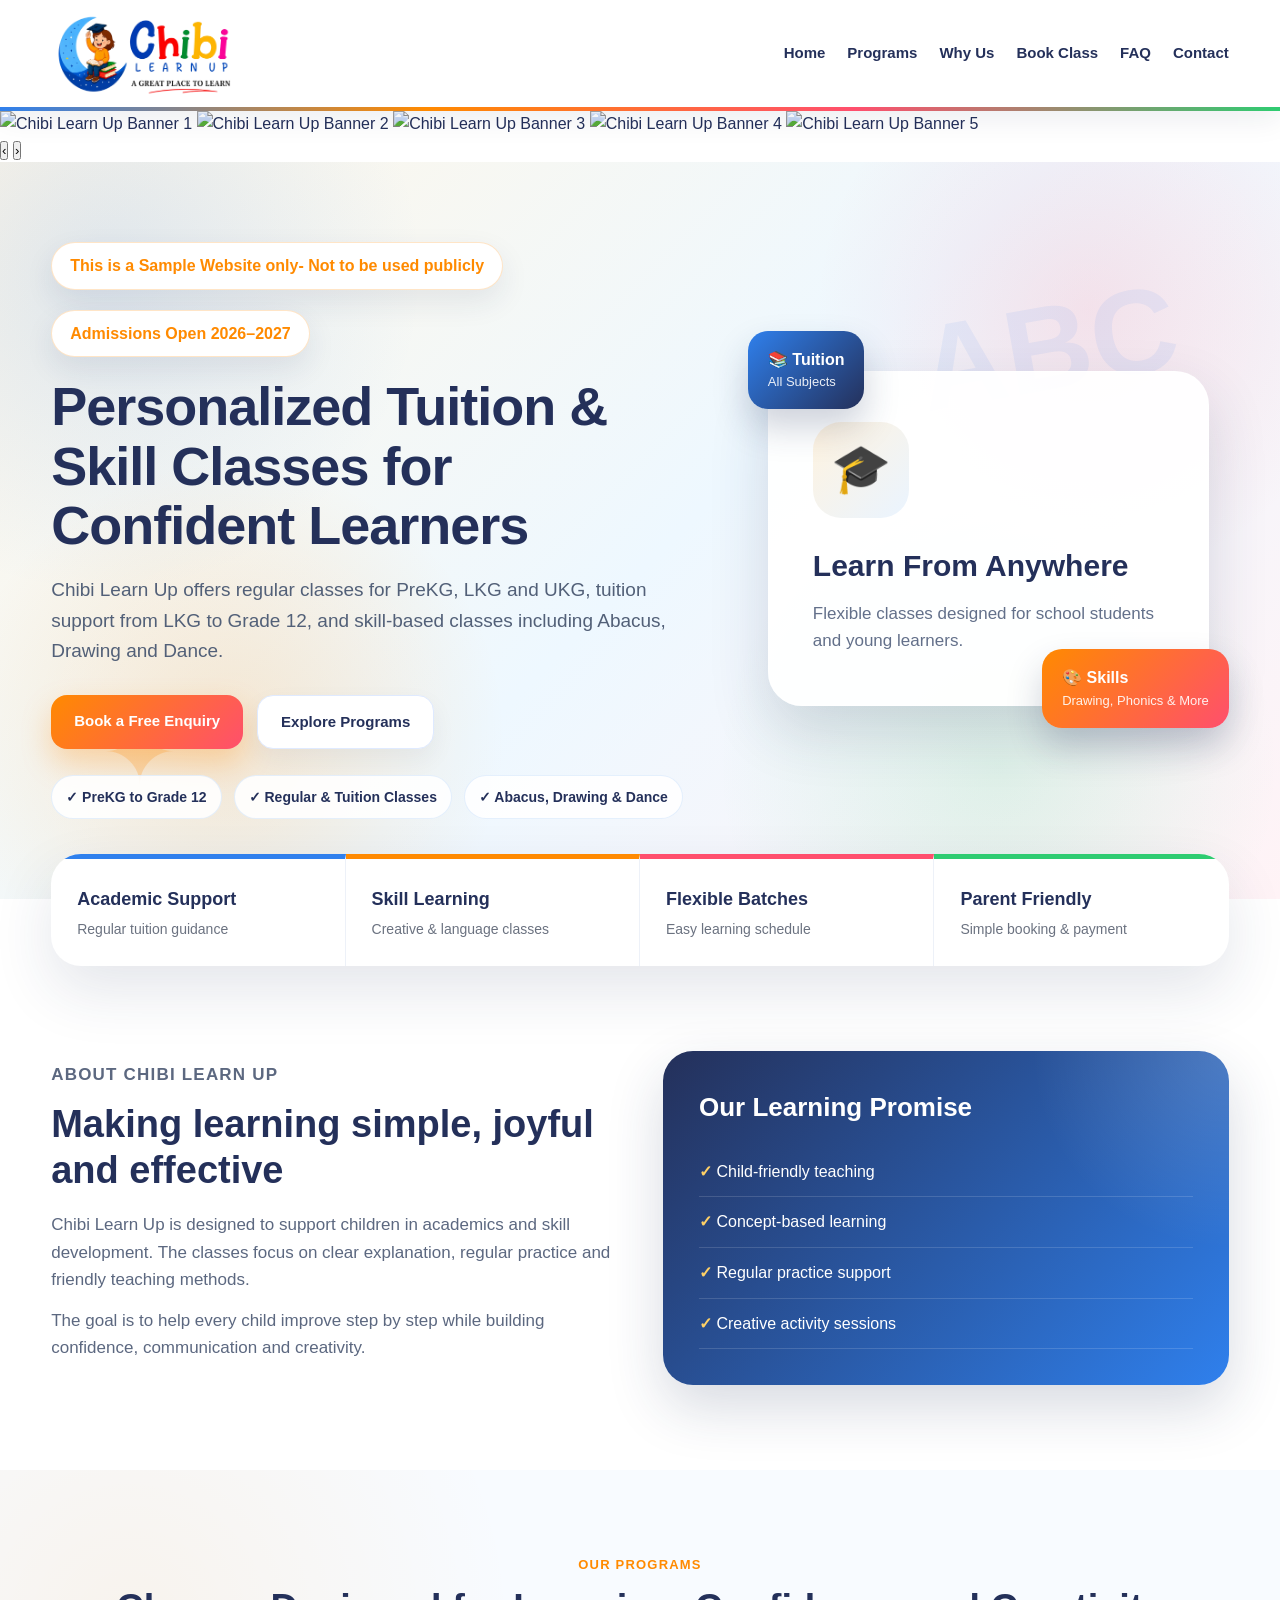
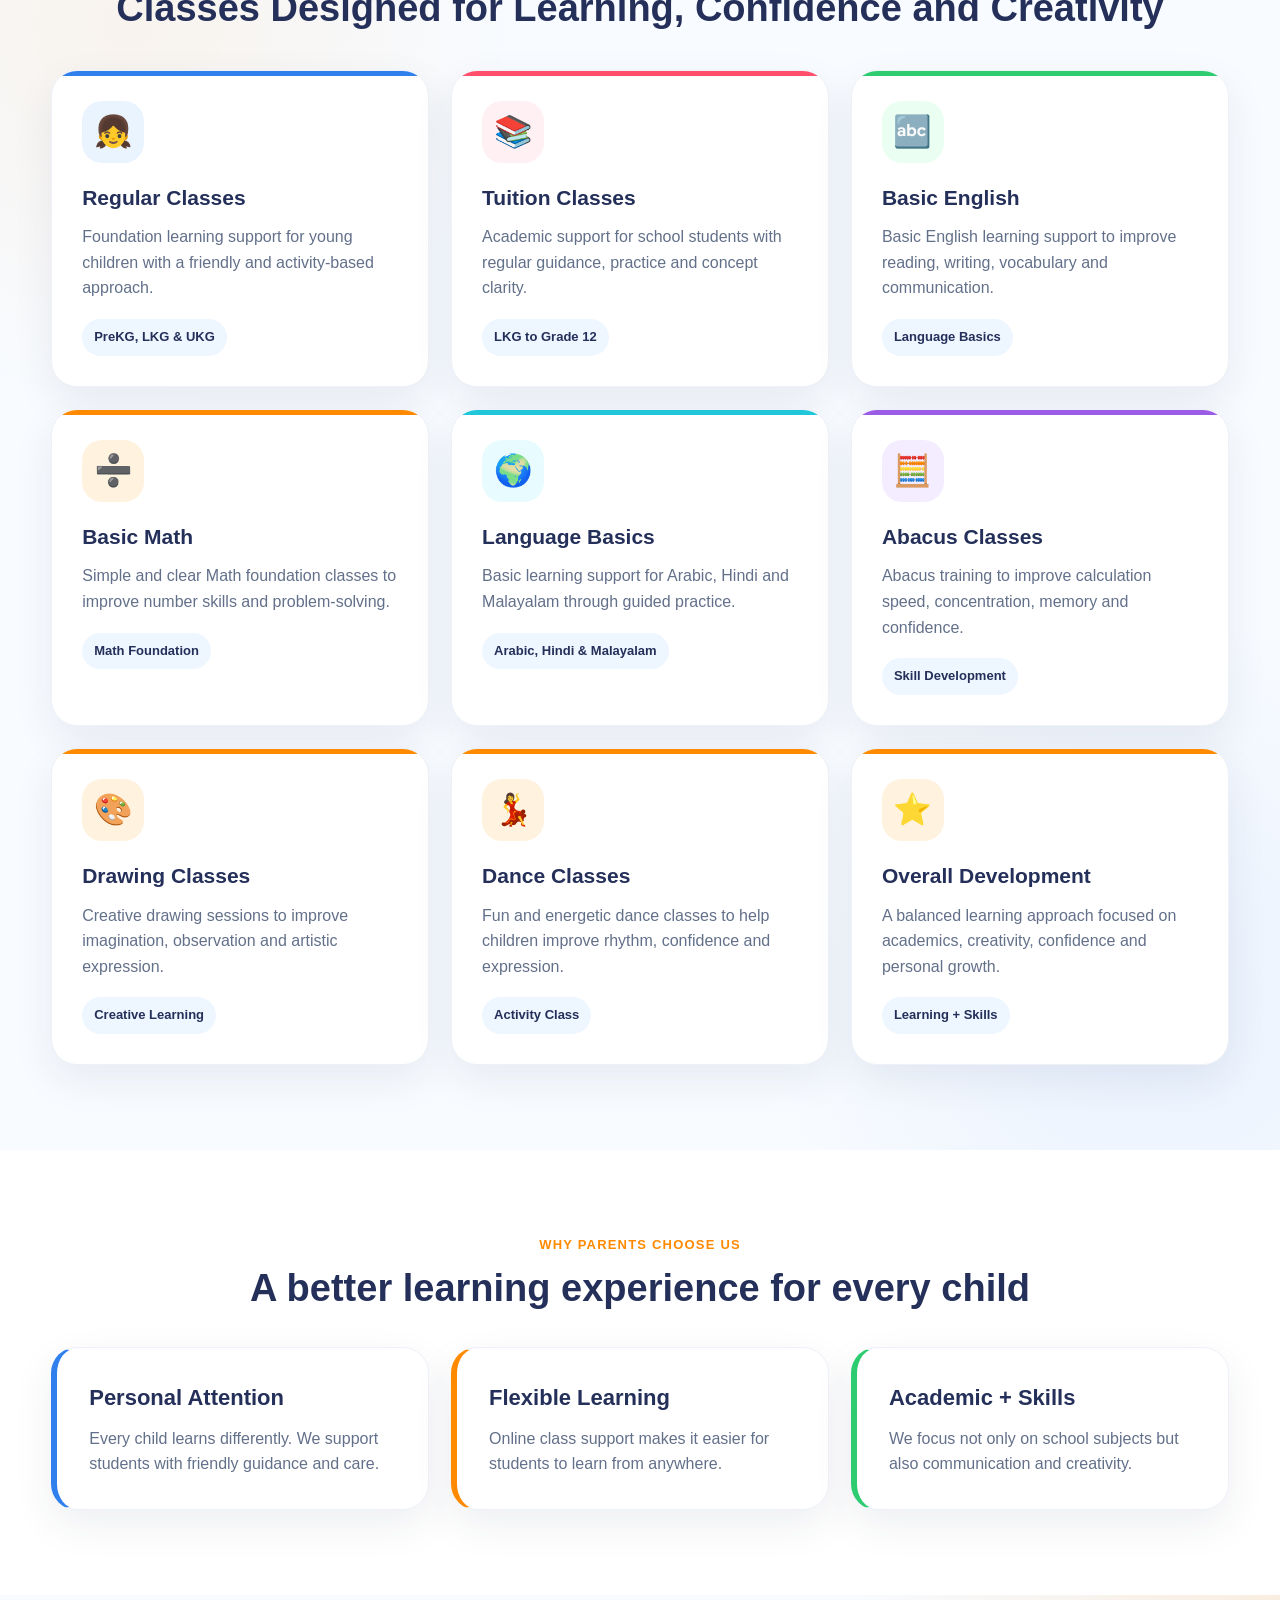
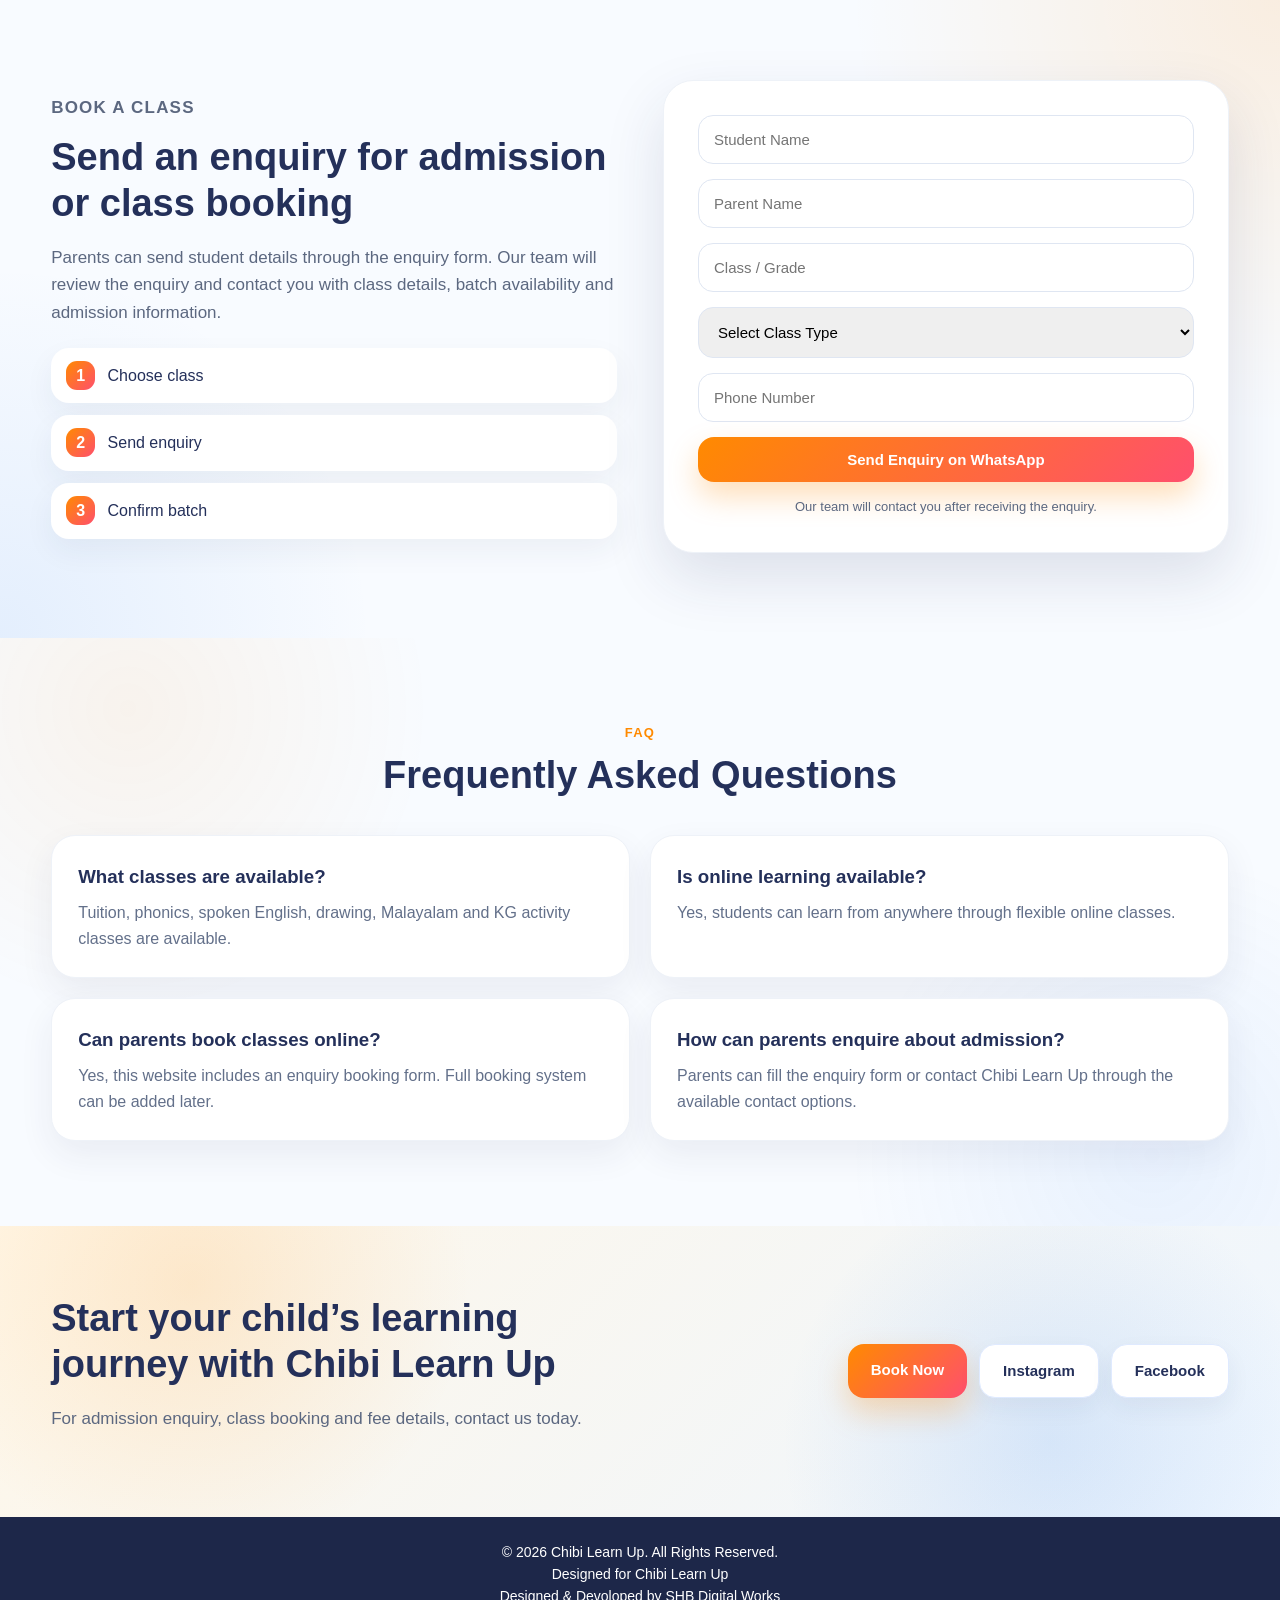
==== index.html @ 0008b581 "Add top banner section with slider functionality" ====
<!DOCTYPE html>
<html lang="en">
<head>
  <meta charset="UTF-8" />
  <meta name="viewport" content="width=device-width, initial-scale=1.0" />

  <title>Chibi Learn Up | Tuition & Skill Learning for Kids</title>

  <meta name="description" content="Chibi Learn Up offers tuition classes, phonics, spoken English, drawing, Malayalam learning and activity-based learning for children." />

  <link rel="stylesheet" href="style.css" />
</head>
<body>

  <header class="header">
    <div class="container nav">
      <div class="logo">
  <img src="./assets/chibi-logo.webp" alt="Chibi Learn Up Logo" class="logo-full" />
</div>

      <button class="menu-btn" onclick="toggleMenu()">☰</button>

      <nav id="navMenu">
        <a href="#home">Home</a>
        <a href="#programs">Programs</a>
        <a href="#why">Why Us</a>
        <a href="#booking">Book Class</a>
        <a href="#faq">FAQ</a>
        <a href="#contact">Contact</a>
      </nav>
    </div>
  </header>

<section class="top-banner-section" id="banners">
  <div class="top-banner-slider">
    <div class="top-banner-track" id="bannerTrack">
      <img src="https://res.cloudinary.com/dyfg4ffr8/image/upload/v1781513711/Banner1_vmqb5a.webp" alt="Chibi Learn Up Banner 1" />
      <img src="https://res.cloudinary.com/dyfg4ffr8/image/upload/v1781513710/Banner2_ufsidi.webp" alt="Chibi Learn Up Banner 2" />
      <img src="https://res.cloudinary.com/dyfg4ffr8/image/upload/v1781513711/Banner3_zfqdcw.webp" alt="Chibi Learn Up Banner 3" />
      <img src="https://res.cloudinary.com/dyfg4ffr8/image/upload/v1781513861/banner4_crr4yi.webp" alt="Chibi Learn Up Banner 4" />
      <img src="https://res.cloudinary.com/dyfg4ffr8/image/upload/v1781513862/banner5_ig2ani.webp" alt="Chibi Learn Up Banner 5" />
    </div>

    <button class="banner-arrow banner-prev" id="bannerPrev" aria-label="Previous banner">‹</button>
    <button class="banner-arrow banner-next" id="bannerNext" aria-label="Next banner">›</button>

    <div class="top-banner-dots" id="bannerDots"></div>
  </div>
</section>
  
  <section class="hero" id="home">
    <div class="container hero-grid">
      <div class="hero-text">
        <p class="pill">This is a Sample Website only- Not to be used publicly</p>
         <p class="pill">Admissions Open 2026–2027</p>

        <h1>Personalized Tuition & Skill Classes for Confident Learners</h1>

        <p class="hero-desc">
  Chibi Learn Up offers regular classes for PreKG, LKG and UKG, tuition support
  from LKG to Grade 12, and skill-based classes including Abacus, Drawing and Dance.
</p>

        <div class="hero-actions">
          <a href="#booking" class="btn primary">Book a Free Enquiry</a>
          <a href="#programs" class="btn light-btn">Explore Programs</a>
        </div>

        <div class="quick-points">
  <span>✓ PreKG to Grade 12</span>
  <span>✓ Regular & Tuition Classes</span>
  <span>✓ Abacus, Drawing & Dance</span>
</div>
      </div>

      <div class="hero-visual">
        <div class="student-card main-card">
          <div class="emoji">🎓</div>
          <h3>Learn From Anywhere</h3>
          <p>Flexible classes designed for school students and young learners.</p>
        </div>

        <div class="floating-card card-one">
          <strong>📚 Tuition</strong>
          <span>All Subjects</span>
        </div>

        <div class="floating-card card-two">
          <strong>🎨 Skills</strong>
          <span>Drawing, Phonics & More</span>
        </div>
      </div>
    </div>
  </section>

</section>

<section class="stats-section">
  
  <section class="stats-section">
    <div class="container stats-grid">
      <div>
        <h3>Academic Support</h3>
        <p>Regular tuition guidance</p>
      </div>
      <div>
        <h3>Skill Learning</h3>
        <p>Creative & language classes</p>
      </div>
      <div>
        <h3>Flexible Batches</h3>
        <p>Easy learning schedule</p>
      </div>
      <div>
        <h3>Parent Friendly</h3>
        <p>Simple booking & payment</p>
      </div>
    </div>
  </section>

  <section class="section" id="about">
    <div class="container about-grid">
      <div>
        <p class="section-label">About Chibi Learn Up</p>
        <h2>Making learning simple, joyful and effective</h2>
        <p>
          Chibi Learn Up is designed to support children in academics and skill development.
          The classes focus on clear explanation, regular practice and friendly teaching methods.
        </p>
        <p>
          The goal is to help every child improve step by step while building confidence,
          communication and creativity.
        </p>
      </div>

      <div class="about-box">
        <h3>Our Learning Promise</h3>
        <ul>
          <li>Child-friendly teaching</li>
          <li>Concept-based learning</li>
          <li>Regular practice support</li>
          <li>Creative activity sessions</li>
        </ul>
      </div>
    </div>
  </section>

  <section class="section soft-bg" id="programs">
  <div class="container">
    <p class="section-label center">Our Programs</p>
    <h2 class="center">Classes Designed for Learning, Confidence and Creativity</h2>

    <div class="program-grid">
      <div class="program-card">
        <div class="program-icon">👧</div>
        <h3>Regular Classes</h3>
        <p>Foundation learning support for young children with a friendly and activity-based approach.</p>
        <span>PreKG, LKG & UKG</span>
      </div>

      <div class="program-card">
        <div class="program-icon">📚</div>
        <h3>Tuition Classes</h3>
        <p>Academic support for school students with regular guidance, practice and concept clarity.</p>
        <span>LKG to Grade 12</span>
      </div>

      <div class="program-card">
        <div class="program-icon">🔤</div>
        <h3>Basic English</h3>
        <p>Basic English learning support to improve reading, writing, vocabulary and communication.</p>
        <span>Language Basics</span>
      </div>

      <div class="program-card">
        <div class="program-icon">➗</div>
        <h3>Basic Math</h3>
        <p>Simple and clear Math foundation classes to improve number skills and problem-solving.</p>
        <span>Math Foundation</span>
      </div>

      <div class="program-card">
        <div class="program-icon">🌍</div>
        <h3>Language Basics</h3>
        <p>Basic learning support for Arabic, Hindi and Malayalam through guided practice.</p>
        <span>Arabic, Hindi & Malayalam</span>
      </div>

      <div class="program-card">
        <div class="program-icon">🧮</div>
        <h3>Abacus Classes</h3>
        <p>Abacus training to improve calculation speed, concentration, memory and confidence.</p>
        <span>Skill Development</span>
      </div>

      <div class="program-card">
        <div class="program-icon">🎨</div>
        <h3>Drawing Classes</h3>
        <p>Creative drawing sessions to improve imagination, observation and artistic expression.</p>
        <span>Creative Learning</span>
      </div>

      <div class="program-card">
        <div class="program-icon">💃</div>
        <h3>Dance Classes</h3>
        <p>Fun and energetic dance classes to help children improve rhythm, confidence and expression.</p>
        <span>Activity Class</span>
      </div>

      <div class="program-card">
        <div class="program-icon">⭐</div>
        <h3>Overall Development</h3>
        <p>A balanced learning approach focused on academics, creativity, confidence and personal growth.</p>
        <span>Learning + Skills</span>
      </div>
    </div>
  </div>
</section>

  <section class="section" id="why">
    <div class="container">
      <p class="section-label center">Why Parents Choose Us</p>
      <h2 class="center">A better learning experience for every child</h2>

      <div class="why-grid">
        <div class="why-card">
          <h3>Personal Attention</h3>
          <p>Every child learns differently. We support students with friendly guidance and care.</p>
        </div>

        <div class="why-card">
          <h3>Flexible Learning</h3>
          <p>Online class support makes it easier for students to learn from anywhere.</p>
        </div>

        <div class="why-card">
          <h3>Academic + Skills</h3>
          <p>We focus not only on school subjects but also communication and creativity.</p>
        </div>
      </div>
    </div>
  </section>

  <section class="section booking-section" id="booking">
    <div class="container booking-grid">
      <div>
        <p class="section-label">Book a Class</p>
        <h2>Send an enquiry for admission or class booking</h2>
        <p>
  Parents can send student details through the enquiry form. Our team will review
  the enquiry and contact you with class details, batch availability and admission information.
</p>

        <div class="steps">
          <div><strong>1</strong> Choose class</div>
          <div><strong>2</strong> Send enquiry</div>
          <div><strong>3</strong> Confirm batch</div>
        
        </div>
      </div>

      <form class="booking-form" onsubmit="sendWhatsApp(event)">
        <input type="text" id="studentName" placeholder="Student Name" required />
        <input type="text" id="parentName" placeholder="Parent Name" required />
        <input type="text" id="grade" placeholder="Class / Grade" required />

        <select id="classType" required>
  <option value="">Select Class Type</option>
  <option>Regular Classes - PreKG</option>
  <option>Regular Classes - LKG</option>
  <option>Regular Classes - UKG</option>
  <option>Tuition Classes - LKG to Grade 12</option>
  <option>Basic English</option>
  <option>Basic Math</option>
  <option>Basic Arabic</option>
  <option>Basic Hindi</option>
  <option>Basic Malayalam</option>
  <option>Abacus Classes</option>
  <option>Drawing Classes</option>
  <option>Dance Classes</option>
</select>

        <input type="tel" id="phone" placeholder="Phone Number" required />

        <button type="submit" class="btn primary full">Send Enquiry on WhatsApp</button>

        <p class="note">Our team will contact you after receiving the enquiry.</p>
      </form>
    </div>
  </section>

  <section class="section soft-bg" id="faq">
    <div class="container">
      <p class="section-label center">FAQ</p>
      <h2 class="center">Frequently Asked Questions</h2>

      <div class="faq-grid">
        <div class="faq-item">
          <h3>What classes are available?</h3>
          <p>Tuition, phonics, spoken English, drawing, Malayalam and KG activity classes are available.</p>
        </div>

        <div class="faq-item">
          <h3>Is online learning available?</h3>
          <p>Yes, students can learn from anywhere through flexible online classes.</p>
        </div>

        <div class="faq-item">
          <h3>Can parents book classes online?</h3>
          <p>Yes, this website includes an enquiry booking form. Full booking system can be added later.</p>
        </div>

        <div class="faq-item">
  <h3>How can parents enquire about admission?</h3>
  <p>Parents can fill the enquiry form or contact Chibi Learn Up through the available contact options.</p>
</div>
      </div>
    </div>
  </section>

  <section class="final-cta" id="contact">
    <div class="container cta-grid">
      <div>
        <h2>Start your child’s learning journey with Chibi Learn Up</h2>
        <p>For admission enquiry, class booking and fee details, contact us today.</p>
      </div>

      <div class="cta-buttons">
        <a href="#booking" class="btn primary">Book Now</a>
        <a href="https://www.instagram.com/chibi_learnup/" target="_blank" class="btn light-btn">Instagram</a>
        <a href="https://www.facebook.com/share/1L6VK2b7m6/" target="_blank" class="btn light-btn">Facebook</a>
      </div>
    </div>
  </section>

  <footer>
    <p>© 2026 Chibi Learn Up. All Rights Reserved.</p>
    <p>Designed for Chibi Learn Up</p>
    <p>Designed & Devoloped by SHB Digital Works</p>
  </footer>

  <script src="script.js"></script>
</body>
</html>
---- style.css ----
* {
  margin: 0;
  padding: 0;
  box-sizing: border-box;
}

html {
  scroll-behavior: smooth;
}

body {
  font-family: Arial, sans-serif;
  color: #24305a;
  background: #ffffff;
  line-height: 1.6;
  overflow-x: hidden;
}

.container {
  width: 92%;
  max-width: 1180px;
  margin: auto;
}

/* Header */

.header {
  position: sticky;
  top: 0;
  background: rgba(255, 255, 255, 0.97);
  backdrop-filter: blur(12px);
  box-shadow: 0 8px 28px rgba(20, 34, 68, 0.08);
  z-index: 999;
  border-bottom: 4px solid transparent;
  border-image: linear-gradient(90deg, #2f80ed, #ff8a00, #ff4f6d, #2ecc71) 1;
}

.nav {
  min-height: 82px;
  display: flex;
  justify-content: space-between;
  align-items: center;
}

.logo {
  display: flex;
  align-items: center;
}

.logo-full {
  width: 190px;
  max-width: 70vw;
  height: auto;
  display: block;
  object-fit: contain;
}

nav {
  display: flex;
  gap: 22px;
}

nav a {
  text-decoration: none;
  color: #24305a;
  font-weight: 800;
  font-size: 15px;
  position: relative;
}

nav a:hover {
  color: #ff8a00;
}

nav a::after {
  content: "";
  position: absolute;
  left: 0;
  bottom: -7px;
  width: 0;
  height: 3px;
  background: linear-gradient(90deg, #ff8a00, #ff4f6d);
  border-radius: 999px;
  transition: 0.25s;
}

nav a:hover::after {
  width: 100%;
}

.menu-btn {
  display: none;
  border: none;
  background: transparent;
  font-size: 28px;
  cursor: pointer;
  color: #24305a;
}

/* Hero */

.hero {
  min-height: 720px;
  background:
    radial-gradient(circle at 8% 15%, rgba(47, 128, 237, 0.14), transparent 24%),
    radial-gradient(circle at 85% 20%, rgba(255, 79, 109, 0.13), transparent 22%),
    radial-gradient(circle at 78% 82%, rgba(46, 204, 113, 0.13), transparent 24%),
    radial-gradient(circle at 18% 78%, rgba(255, 138, 0, 0.16), transparent 23%),
    linear-gradient(135deg, #fff7e8, #eef8ff 52%, #fff3f6);
  display: flex;
  align-items: center;
  padding: 80px 0;
  position: relative;
  overflow: hidden;
}

.hero::before {
  content: "ABC";
  position: absolute;
  right: 8%;
  top: 12%;
  color: rgba(47, 128, 237, 0.08);
  font-size: 120px;
  font-weight: 900;
  transform: rotate(-10deg);
}

.hero::after {
  content: "✦";
  position: absolute;
  left: 8%;
  bottom: 10%;
  color: rgba(255, 138, 0, 0.22);
  font-size: 90px;
}

.hero-grid {
  display: grid;
  grid-template-columns: 1.15fr 0.85fr;
  gap: 46px;
  align-items: center;
  position: relative;
  z-index: 2;
}

.pill {
  display: inline-block;
  background: #ffffff;
  color: #ff8a00;
  padding: 10px 18px;
  border-radius: 999px;
  font-weight: 900;
  box-shadow: 0 12px 30px rgba(36, 48, 90, 0.09);
  margin-bottom: 20px;
  border: 1px solid rgba(255, 138, 0, 0.22);
}

.hero h1 {
  font-size: 54px;
  line-height: 1.1;
  color: #24305a;
  margin-bottom: 20px;
  letter-spacing: -1px;
}

.hero-desc {
  font-size: 19px;
  color: #526078;
  max-width: 650px;
  margin-bottom: 28px;
}

.hero-actions {
  display: flex;
  gap: 14px;
  flex-wrap: wrap;
  margin-bottom: 26px;
}

.btn {
  display: inline-block;
  padding: 14px 23px;
  border-radius: 16px;
  text-decoration: none;
  border: none;
  font-weight: 900;
  cursor: pointer;
  font-size: 15px;
  transition: 0.25s;
}

.btn:hover {
  transform: translateY(-2px);
}

.primary {
  background: linear-gradient(135deg, #ff8a00, #ff4f6d);
  color: white;
  box-shadow: 0 14px 30px rgba(255, 138, 0, 0.28);
}

.light-btn {
  background: #ffffff;
  color: #24305a;
  border: 1px solid #dfeaff;
  box-shadow: 0 10px 25px rgba(36, 48, 90, 0.06);
}

.full {
  width: 100%;
}

.quick-points {
  display: flex;
  gap: 12px;
  flex-wrap: wrap;
}

.quick-points span {
  background: rgba(255, 255, 255, 0.88);
  color: #24305a;
  padding: 10px 14px;
  border-radius: 999px;
  font-weight: 800;
  font-size: 14px;
  border: 1px solid rgba(47, 128, 237, 0.12);
}

.hero-visual {
  position: relative;
  min-height: 430px;
}

.student-card {
  border-radius: 34px;
  background: rgba(255, 255, 255, 0.94);
  padding: 44px;
  box-shadow: 0 25px 60px rgba(36, 48, 90, 0.16);
  border: 1px solid rgba(255, 255, 255, 0.65);
}

.main-card {
  position: absolute;
  inset: 55px 20px 40px 20px;
  display: flex;
  flex-direction: column;
  justify-content: center;
}

.emoji {
  width: 96px;
  height: 96px;
  border-radius: 28px;
  background: linear-gradient(135deg, #fff3df, #eaf4ff);
  display: grid;
  place-items: center;
  font-size: 48px;
  margin-bottom: 24px;
}

.main-card h3 {
  font-size: 30px;
  color: #24305a;
  margin-bottom: 10px;
}

.main-card p {
  color: #63708a;
  font-size: 17px;
}

.floating-card {
  position: absolute;
  background: #24305a;
  color: white;
  padding: 16px 20px;
  border-radius: 20px;
  box-shadow: 0 18px 35px rgba(36, 48, 90, 0.22);
}

.floating-card span {
  display: block;
  font-size: 13px;
  opacity: 0.9;
}

.card-one {
  top: 15px;
  left: 0;
  background: linear-gradient(135deg, #2f80ed, #24305a);
}

.card-two {
  right: 0;
  bottom: 18px;
  background: linear-gradient(135deg, #ff8a00, #ff4f6d);
}

/* 2:1 Banner Slider */

.banner-section {
  padding: 75px 0 40px;
  background: #ffffff;
}

.banner-header {
  display: flex;
  justify-content: space-between;
  align-items: flex-end;
  gap: 20px;
  margin-bottom: 26px;
}

.banner-header h2 {
  margin-bottom: 0;
}

.banner-controls {
  display: flex;
  gap: 10px;
}

.banner-controls button {
  width: 44px;
  height: 44px;
  border: none;
  border-radius: 50%;
  background: #24305a;
  color: #ffffff;
  font-size: 28px;
  line-height: 1;
  cursor: pointer;
  box-shadow: 0 12px 28px rgba(36, 48, 90, 0.18);
  transition: 0.25s;
}

.banner-controls button:hover {
  background: #ff8a00;
  transform: translateY(-2px);
}

.banner-slider {
  width: 100%;
  aspect-ratio: 2 / 1;
  border-radius: 32px;
  overflow: hidden;
  box-shadow: 0 24px 60px rgba(36, 48, 90, 0.16);
  background: #f8fbff;
  border: 1px solid #eef2f8;
}

.banner-track {
  display: flex;
  width: 100%;
  height: 100%;
  transition: transform 0.45s ease;
}

.banner-track img {
  min-width: 100%;
  width: 100%;
  height: 100%;
  object-fit: cover;
  display: block;
}

.banner-dots {
  display: flex;
  justify-content: center;
  gap: 9px;
  margin-top: 18px;
}

.banner-dots button {
  width: 10px;
  height: 10px;
  border: none;
  border-radius: 999px;
  background: #d8e0ee;
  cursor: pointer;
  transition: 0.25s;
}

.banner-dots button.active {
  width: 28px;
  background: linear-gradient(135deg, #ff8a00, #ff4f6d);
}

/* Stats */

.stats-section {
  margin-top: -45px;
  position: relative;
  z-index: 5;
}

.stats-grid {
  background: #ffffff;
  border-radius: 30px;
  box-shadow: 0 25px 60px rgba(36, 48, 90, 0.12);
  display: grid;
  grid-template-columns: repeat(4, 1fr);
  overflow: hidden;
}

.stats-grid div {
  padding: 26px;
  border-right: 1px solid #edf1f8;
}

.stats-grid div:nth-child(1) {
  border-top: 5px solid #2f80ed;
}

.stats-grid div:nth-child(2) {
  border-top: 5px solid #ff8a00;
}

.stats-grid div:nth-child(3) {
  border-top: 5px solid #ff4f6d;
}

.stats-grid div:nth-child(4) {
  border-top: 5px solid #2ecc71;
}

.stats-grid div:last-child {
  border-right: none;
}

.stats-grid h3 {
  color: #24305a;
  font-size: 18px;
  margin-bottom: 4px;
}

.stats-grid p {
  color: #6b7280;
  font-size: 14px;
}

/* General Sections */

.section {
  padding: 85px 0;
}

.soft-bg {
  background:
    radial-gradient(circle at 10% 12%, rgba(255, 138, 0, 0.07), transparent 24%),
    radial-gradient(circle at 90% 88%, rgba(47, 128, 237, 0.08), transparent 24%),
    #f8fbff;
}

.section-label {
  color: #ff8a00;
  font-size: 13px;
  text-transform: uppercase;
  letter-spacing: 1.2px;
  font-weight: 900;
  margin-bottom: 10px;
}

.center {
  text-align: center;
}

h2 {
  font-size: 38px;
  color: #24305a;
  line-height: 1.2;
  margin-bottom: 18px;
}

.about-grid,
.booking-grid,
.cta-grid {
  display: grid;
  grid-template-columns: 1fr 1fr;
  gap: 46px;
  align-items: center;
}

.about-grid p,
.booking-grid p,
.payment-card p,
.final-cta p {
  color: #5c6880;
  font-size: 17px;
  margin-bottom: 14px;
}

/* About */

.about-box {
  background:
    radial-gradient(circle at top right, rgba(255, 255, 255, 0.16), transparent 30%),
    linear-gradient(135deg, #24305a, #2f80ed);
  color: white;
  padding: 36px;
  border-radius: 30px;
  box-shadow: 0 22px 55px rgba(36, 48, 90, 0.18);
}

.about-box h3 {
  font-size: 26px;
  margin-bottom: 18px;
}

.about-box ul {
  list-style: none;
}

.about-box li {
  padding: 12px 0;
  border-bottom: 1px solid rgba(255, 255, 255, 0.14);
}

.about-box li::before {
  content: "✓ ";
  color: #ffd166;
  font-weight: 900;
}

/* Programs */

.program-grid {
  margin-top: 38px;
  display: grid;
  grid-template-columns: repeat(3, 1fr);
  gap: 22px;
}

.program-card {
  background: #ffffff;
  padding: 30px;
  border-radius: 26px;
  box-shadow: 0 15px 40px rgba(36, 48, 90, 0.08);
  transition: 0.25s;
  border: 1px solid #eef2f8;
  position: relative;
  overflow: hidden;
}

.program-card::before {
  content: "";
  position: absolute;
  height: 5px;
  width: 100%;
  top: 0;
  left: 0;
  background: #ff8a00;
}

.program-card:nth-child(1)::before {
  background: #2f80ed;
}

.program-card:nth-child(2)::before {
  background: #ff4f6d;
}

.program-card:nth-child(3)::before {
  background: #2ecc71;
}

.program-card:nth-child(4)::before {
  background: #ff8a00;
}

.program-card:nth-child(5)::before {
  background: #20c7d8;
}

.program-card:nth-child(6)::before {
  background: #9b5de5;
}

.program-card:hover {
  transform: translateY(-6px);
}

.program-icon {
  width: 62px;
  height: 62px;
  border-radius: 20px;
  background: #fff3df;
  display: grid;
  place-items: center;
  font-size: 31px;
  margin-bottom: 18px;
}

.program-card:nth-child(1) .program-icon {
  background: #eaf4ff;
}

.program-card:nth-child(2) .program-icon {
  background: #fff0f4;
}

.program-card:nth-child(3) .program-icon {
  background: #eafff2;
}

.program-card:nth-child(4) .program-icon {
  background: #fff3df;
}

.program-card:nth-child(5) .program-icon {
  background: #e8fbff;
}

.program-card:nth-child(6) .program-icon {
  background: #f4edff;
}

.program-card h3 {
  color: #24305a;
  margin-bottom: 10px;
  font-size: 21px;
}

.program-card p {
  color: #63708a;
  margin-bottom: 18px;
}

.program-card span {
  display: inline-block;
  background: #eef6ff;
  color: #24305a;
  padding: 8px 12px;
  border-radius: 999px;
  font-size: 13px;
  font-weight: 800;
}

/* Why Us */

.why-grid {
  margin-top: 36px;
  display: grid;
  grid-template-columns: repeat(3, 1fr);
  gap: 22px;
}

.why-card {
  padding: 32px;
  border-radius: 26px;
  background: #ffffff;
  box-shadow: 0 15px 40px rgba(36, 48, 90, 0.08);
  border: 1px solid #eef2f8;
}

.why-card:nth-child(1) {
  border-left: 6px solid #2f80ed;
}

.why-card:nth-child(2) {
  border-left: 6px solid #ff8a00;
}

.why-card:nth-child(3) {
  border-left: 6px solid #2ecc71;
}

.why-card h3 {
  color: #24305a;
  margin-bottom: 10px;
  font-size: 22px;
}

.why-card p {
  color: #63708a;
}

/* Booking */

.booking-section {
  background:
    radial-gradient(circle at top right, rgba(255, 138, 0, 0.12), transparent 30%),
    radial-gradient(circle at bottom left, rgba(47, 128, 237, 0.10), transparent 26%),
    #f8fbff;
}

.steps {
  margin-top: 22px;
  display: grid;
  gap: 12px;
}

.steps div {
  background: #ffffff;
  padding: 15px;
  border-radius: 18px;
  box-shadow: 0 12px 30px rgba(36, 48, 90, 0.06);
}

.steps strong {
  background: linear-gradient(135deg, #ff8a00, #ff4f6d);
  color: white;
  padding: 6px 10px;
  border-radius: 11px;
  margin-right: 8px;
}

.booking-form {
  background: #ffffff;
  padding: 34px;
  border-radius: 30px;
  box-shadow: 0 25px 60px rgba(36, 48, 90, 0.13);
  display: grid;
  gap: 15px;
  border: 1px solid #eef2f8;
}

.booking-form input,
.booking-form select {
  padding: 15px;
  border-radius: 15px;
  border: 1px solid #dfe6f2;
  font-size: 15px;
  outline: none;
}

.booking-form input:focus,
.booking-form select:focus {
  border-color: #ff8a00;
  box-shadow: 0 0 0 4px rgba(255, 138, 0, 0.10);
}

.note {
  font-size: 13px !important;
  text-align: center;
  margin-bottom: 0 !important;
}

/* Payment */

.payment-section {
  background: #ffffff;
}

.payment-card {
  background:
    radial-gradient(circle at top right, rgba(255, 255, 255, 0.14), transparent 30%),
    linear-gradient(135deg, #24305a, #2f80ed);
  color: white;
  padding: 55px;
  border-radius: 34px;
  box-shadow: 0 25px 60px rgba(36, 48, 90, 0.18);
}

.payment-card h2,
.payment-card p {
  color: white;
}

.payment-options {
  margin-top: 28px;
  display: flex;
  justify-content: center;
  gap: 14px;
  flex-wrap: wrap;
}

.payment-options span {
  background: rgba(255, 255, 255, 0.14);
  color: white;
  padding: 12px 16px;
  border-radius: 999px;
  font-weight: 800;
  border: 1px solid rgba(255, 255, 255, 0.14);
}

/* FAQ */

.faq-grid {
  margin-top: 36px;
  display: grid;
  grid-template-columns: repeat(2, 1fr);
  gap: 20px;
}

.faq-item {
  background: white;
  padding: 26px;
  border-radius: 24px;
  box-shadow: 0 14px 35px rgba(36, 48, 90, 0.07);
  border: 1px solid #eef2f8;
}

.faq-item h3 {
  color: #24305a;
  margin-bottom: 8px;
}

.faq-item p {
  color: #63708a;
}

/* Final CTA */

.final-cta {
  background:
    radial-gradient(circle at 15% 20%, rgba(255, 138, 0, 0.14), transparent 25%),
    radial-gradient(circle at 82% 74%, rgba(47, 128, 237, 0.14), transparent 25%),
    linear-gradient(135deg, #fff7e8, #eef6ff);
  padding: 70px 0;
}

.cta-buttons {
  display: flex;
  justify-content: flex-end;
  gap: 12px;
  flex-wrap: wrap;
}

/* Footer */

footer {
  background: #1d2749;
  color: white;
  text-align: center;
  padding: 24px;
  font-size: 14px;
}

/* Mobile */

@media (max-width: 900px) {
  .container {
    width: 88%;
  }

  .nav {
    min-height: 76px;
  }

  .logo-full {
    width: 150px;
  }

  .menu-btn {
    display: block;
  }

  nav {
    display: none;
    position: absolute;
    top: 76px;
    left: 0;
    background: white;
    width: 100%;
    flex-direction: column;
    padding: 22px;
    box-shadow: 0 20px 40px rgba(20, 34, 68, 0.12);
  }

  nav.active {
    display: flex;
  }

  .hero {
    min-height: auto;
    padding: 56px 0 90px;
  }

  .hero::before {
    font-size: 70px;
    right: 3%;
    top: 8%;
  }

  .hero::after {
    font-size: 55px;
    left: 6%;
    bottom: 5%;
  }

  .hero-grid,
  .about-grid,
  .booking-grid,
  .cta-grid {
    grid-template-columns: 1fr;
  }

  .hero h1 {
    font-size: 34px;
    line-height: 1.15;
    letter-spacing: -0.5px;
  }

  .hero-desc {
    font-size: 17px;
  }

  .hero-actions {
    flex-direction: column;
  }

  .hero-actions .btn {
    text-align: center;
  }

  .quick-points {
    flex-direction: column;
    align-items: flex-start;
  }

  .hero-visual {
    min-height: 350px;
  }

  .main-card {
    inset: 40px 0;
    padding: 34px;
  }

  .floating-card {
    padding: 13px 16px;
  }

  .card-one {
    top: 8px;
    left: 0;
  }

  .card-two {
    right: 0;
    bottom: 10px;
  }

  .stats-grid,
  .program-grid,
  .why-grid,
  .faq-grid {
    grid-template-columns: 1fr;
  }

  .stats-grid div {
    border-right: none;
    border-bottom: 1px solid #edf1f8;
  }

  .stats-grid div:last-child {
    border-bottom: none;
  }

  .section {
    padding: 65px 0;
  }

  h2 {
    font-size: 30px;
  }

  .payment-card {
    padding: 35px 22px;
  }

  .cta-buttons {
    justify-content: flex-start;
  }
    .banner-section {
    padding: 55px 0 30px;
  }

  .banner-header {
    align-items: flex-start;
    flex-direction: column;
  }

  .banner-controls button {
    width: 40px;
    height: 40px;
    font-size: 25px;
  }

  .banner-slider {
    border-radius: 22px;
  }
}

@media (max-width: 480px) {
  .logo-full {
    width: 135px;
  }

  .hero h1 {
    font-size: 31px;
  }

  .pill {
    font-size: 14px;
  }

  .btn {
    width: 100%;
    text-align: center;
  }

  .student-card {
    border-radius: 26px;
  }

  .main-card h3 {
    font-size: 25px;
  }

  .main-card p {
    font-size: 15px;
  }
}
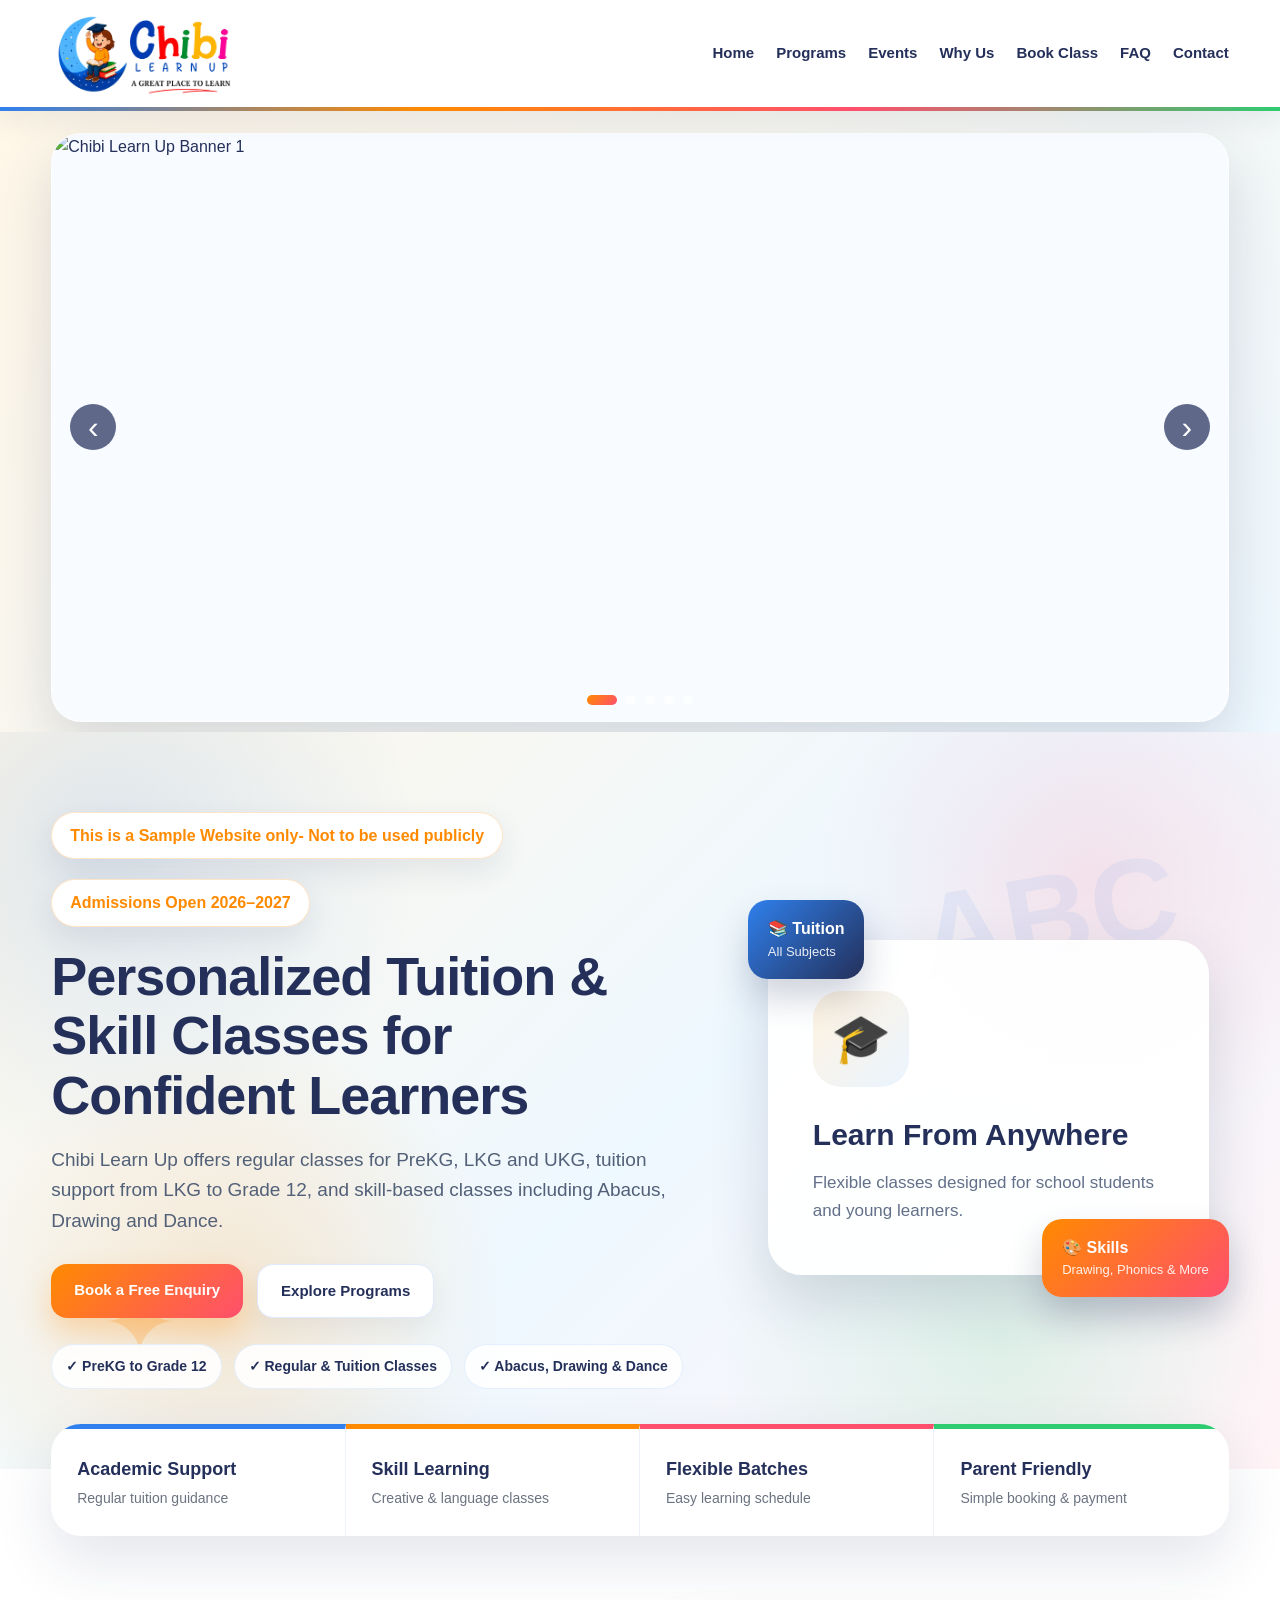
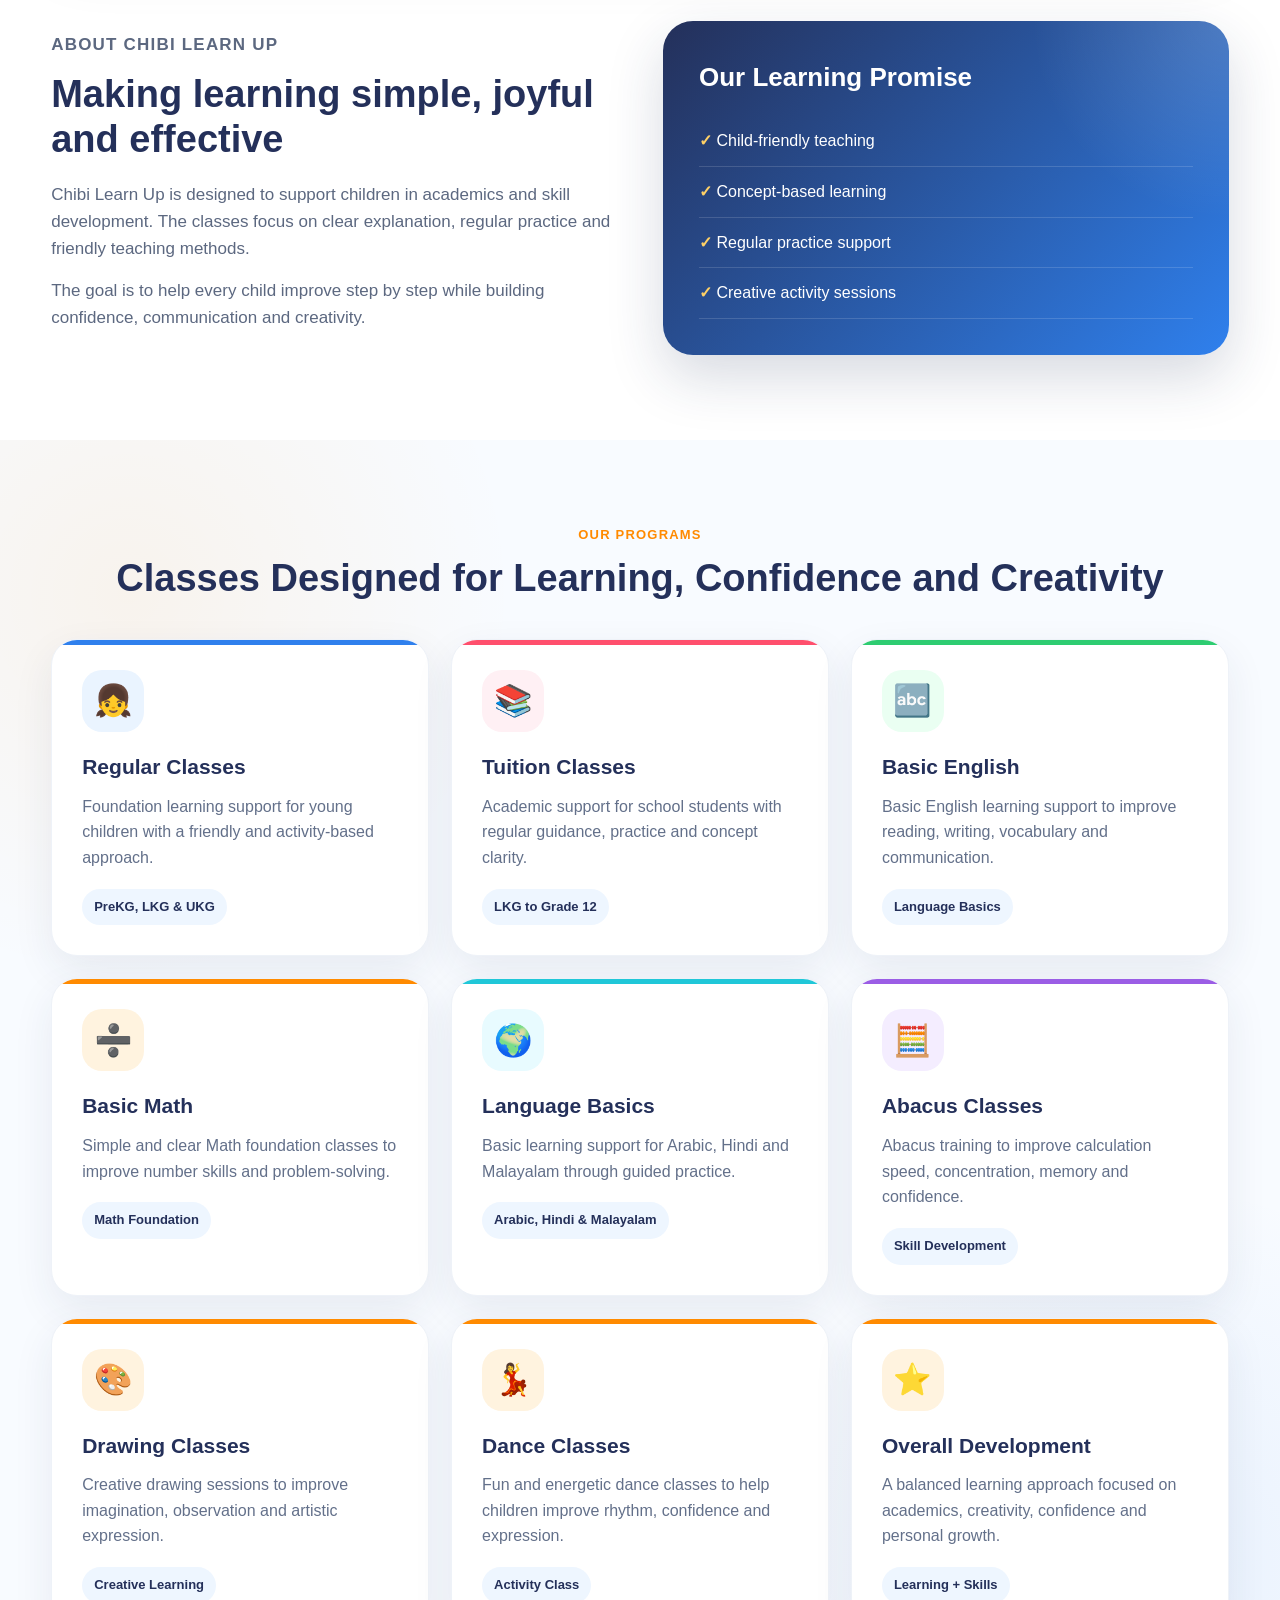
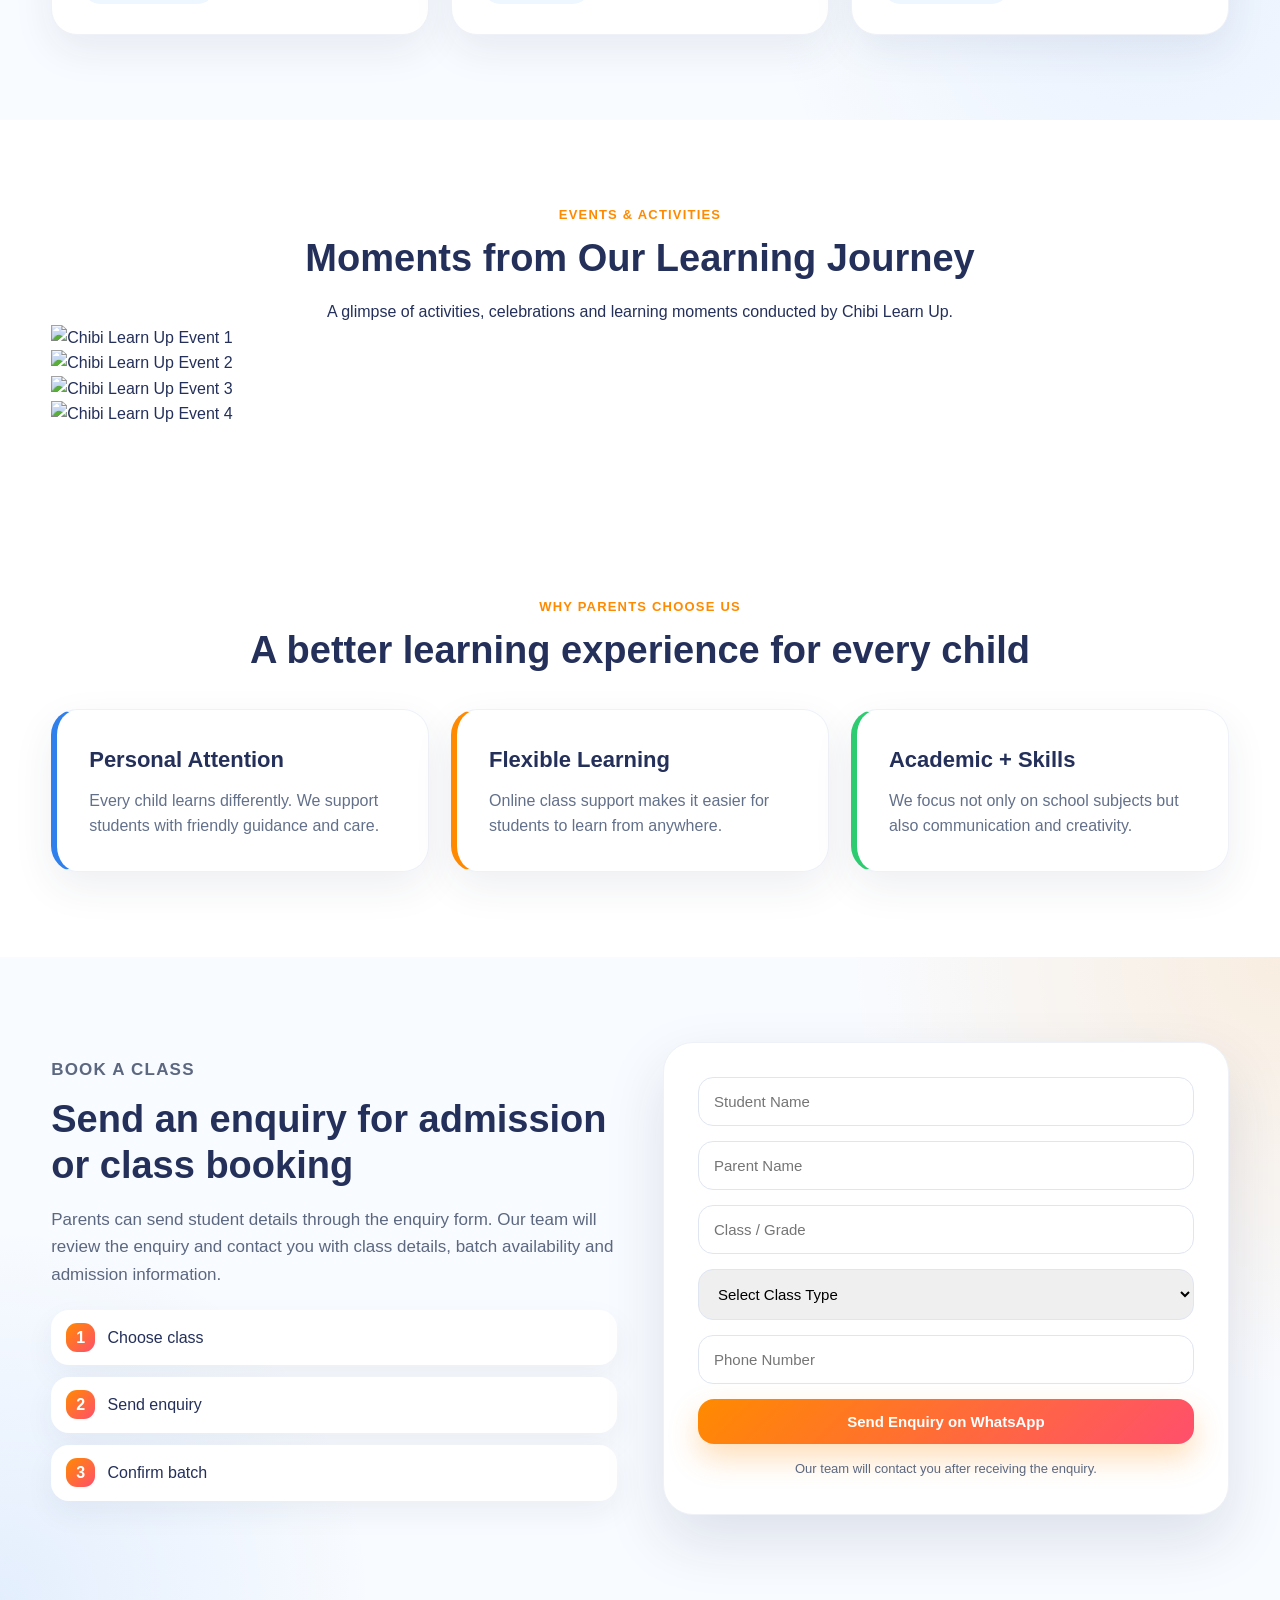
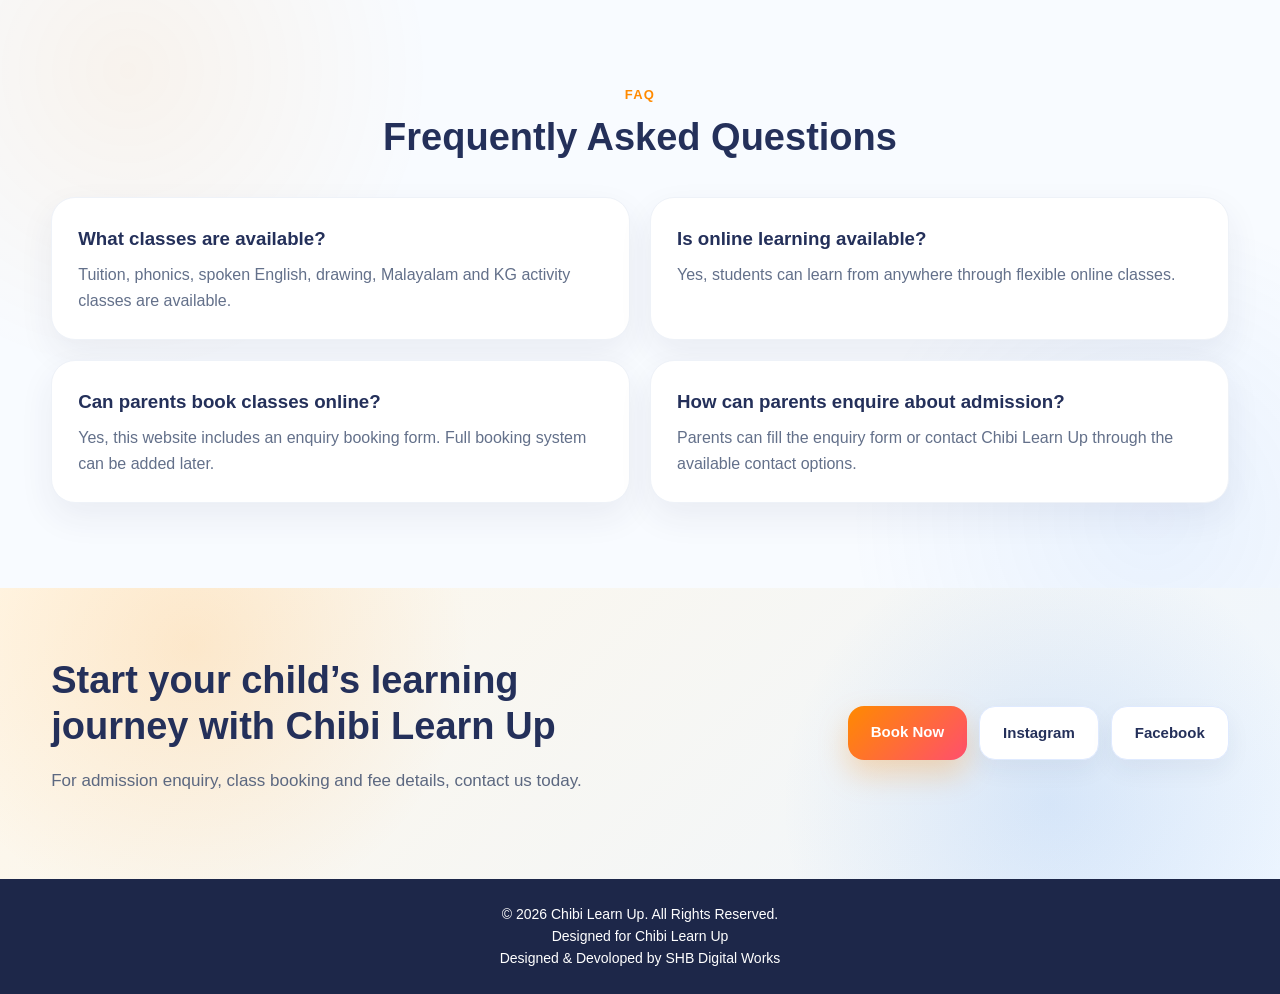
==== commit ccf700ea: "Create events section with event cards Added a new events section with event cards and images." ====
--- a/index.html
+++ b/index.html
@@ -22,7 +22,8 @@
 
       <nav id="navMenu">
         <a href="#home">Home</a>
-        <a href="#programs">Programs</a>
+        <a <a href="#programs">Programs</a>
+        <a href="#events">Events</a>
         <a href="#why">Why Us</a>
         <a href="#booking">Book Class</a>
         <a href="#faq">FAQ</a>
@@ -212,6 +213,36 @@
         <h3>Overall Development</h3>
         <p>A balanced learning approach focused on academics, creativity, confidence and personal growth.</p>
         <span>Learning + Skills</span>
+      </div>
+    </div>
+  </div>
+</section>
+
+  </section>
+
+<section class="section events-section" id="events">
+  <div class="container">
+    <p class="section-label center">Events & Activities</p>
+    <h2 class="center">Moments from Our Learning Journey</h2>
+    <p class="events-intro center">
+      A glimpse of activities, celebrations and learning moments conducted by Chibi Learn Up.
+    </p>
+
+    <div class="events-grid">
+      <div class="event-card">
+        <img src="https://res.cloudinary.com/dyfg4ffr8/image/upload/v1781603122/Event1_l2t5z4.webp" alt="Chibi Learn Up Event 1" />
+      </div>
+
+      <div class="event-card">
+        <img src="https://res.cloudinary.com/dyfg4ffr8/image/upload/v1781603247/Event2_ayabbk.webp" alt="Chibi Learn Up Event 2" />
+      </div>
+
+      <div class="event-card">
+        <img src="https://res.cloudinary.com/dyfg4ffr8/image/upload/v1781603246/Event3_wpqbpb.webp" alt="Chibi Learn Up Event 3" />
+      </div>
+
+      <div class="event-card">
+        <img src="https://res.cloudinary.com/dyfg4ffr8/image/upload/v1781603246/Event4_mfhbh4.webp" alt="Chibi Learn Up Event 4" />
       </div>
     </div>
   </div>
--- a/style.css
+++ b/style.css
@@ -114,6 +114,106 @@
   overflow: hidden;
 }
 
+/* Top 2:1 Banner Slider */
+
+.top-banner-section {
+  background: linear-gradient(135deg, #fff7e8, #eef8ff);
+  padding: 22px 0 10px;
+}
+
+.top-banner-slider {
+  width: 92%;
+  max-width: 1180px;
+  margin: auto;
+  aspect-ratio: 2 / 1;
+  position: relative;
+  overflow: hidden;
+  border-radius: 30px;
+  background: #f8fbff;
+  box-shadow: 0 24px 60px rgba(36, 48, 90, 0.16);
+  border: 1px solid rgba(255, 255, 255, 0.75);
+}
+
+.top-banner-track {
+  width: 100%;
+  height: 100%;
+  position: relative;
+}
+
+.top-banner-track img {
+  position: absolute;
+  inset: 0;
+  width: 100%;
+  height: 100%;
+  object-fit: cover;
+  opacity: 0;
+  transform: scale(1.04);
+  transition: opacity 0.9s ease, transform 1.2s ease;
+}
+
+.top-banner-track img.active {
+  opacity: 1;
+  transform: scale(1);
+  z-index: 2;
+}
+
+.banner-arrow {
+  position: absolute;
+  top: 50%;
+  transform: translateY(-50%);
+  width: 46px;
+  height: 46px;
+  border: none;
+  border-radius: 50%;
+  background: rgba(36, 48, 90, 0.72);
+  color: #ffffff;
+  font-size: 32px;
+  line-height: 1;
+  cursor: pointer;
+  z-index: 5;
+  display: grid;
+  place-items: center;
+  transition: 0.25s;
+}
+
+.banner-arrow:hover {
+  background: #ff8a00;
+}
+
+.banner-prev {
+  left: 18px;
+}
+
+.banner-next {
+  right: 18px;
+}
+
+.top-banner-dots {
+  position: absolute;
+  left: 50%;
+  bottom: 16px;
+  transform: translateX(-50%);
+  display: flex;
+  justify-content: center;
+  gap: 9px;
+  z-index: 6;
+}
+
+.top-banner-dots button {
+  width: 10px;
+  height: 10px;
+  border: none;
+  border-radius: 999px;
+  background: rgba(255, 255, 255, 0.72);
+  cursor: pointer;
+  transition: 0.25s;
+}
+
+.top-banner-dots button.active {
+  width: 30px;
+  background: linear-gradient(135deg, #ff8a00, #ff4f6d);
+}
+
 .hero::before {
   content: "ABC";
   position: absolute;
@@ -298,88 +398,6 @@
 
 /* 2:1 Banner Slider */
 
-.banner-section {
-  padding: 75px 0 40px;
-  background: #ffffff;
-}
-
-.banner-header {
-  display: flex;
-  justify-content: space-between;
-  align-items: flex-end;
-  gap: 20px;
-  margin-bottom: 26px;
-}
-
-.banner-header h2 {
-  margin-bottom: 0;
-}
-
-.banner-controls {
-  display: flex;
-  gap: 10px;
-}
-
-.banner-controls button {
-  width: 44px;
-  height: 44px;
-  border: none;
-  border-radius: 50%;
-  background: #24305a;
-  color: #ffffff;
-  font-size: 28px;
-  line-height: 1;
-  cursor: pointer;
-  box-shadow: 0 12px 28px rgba(36, 48, 90, 0.18);
-  transition: 0.25s;
-}
-
-.banner-controls button:hover {
-  background: #ff8a00;
-  transform: translateY(-2px);
-}
-
-.banner-slider {
-  width: 100%;
-  aspect-ratio: 2 / 1;
-  border-radius: 32px;
-  overflow: hidden;
-  box-shadow: 0 24px 60px rgba(36, 48, 90, 0.16);
-  background: #f8fbff;
-  border: 1px solid #eef2f8;
-}
-
-.banner-track {
-  display: flex;
-  width: 100%;
-  height: 100%;
-  transition: transform 0.45s ease;
-}
-
-.banner-track img {
-  min-width: 100%;
-  width: 100%;
-  height: 100%;
-  object-fit: cover;
-  display: block;
-}
-
-.banner-dots {
-  display: flex;
-  justify-content: center;
-  gap: 9px;
-  margin-top: 18px;
-}
-
-.banner-dots button {
-  width: 10px;
-  height: 10px;
-  border: none;
-  border-radius: 999px;
-  background: #d8e0ee;
-  cursor: pointer;
-  transition: 0.25s;
-}
 
 .banner-dots button.active {
   width: 28px;
@@ -967,20 +985,33 @@
     padding: 55px 0 30px;
   }
 
-  .banner-header {
-    align-items: flex-start;
-    flex-direction: column;
-  }
-
-  .banner-controls button {
-    width: 40px;
-    height: 40px;
+    .top-banner-section {
+    padding: 14px 0 6px;
+  }
+
+  .top-banner-slider {
+    width: 92%;
+    border-radius: 20px;
+  }
+
+  .banner-arrow {
+    width: 36px;
+    height: 36px;
     font-size: 25px;
   }
 
-  .banner-slider {
-    border-radius: 22px;
-  }
+  .banner-prev {
+    left: 10px;
+  }
+
+  .banner-next {
+    right: 10px;
+  }
+
+  .top-banner-dots {
+    bottom: 10px;
+  }
+  
 }
 
 @media (max-width: 480px) {
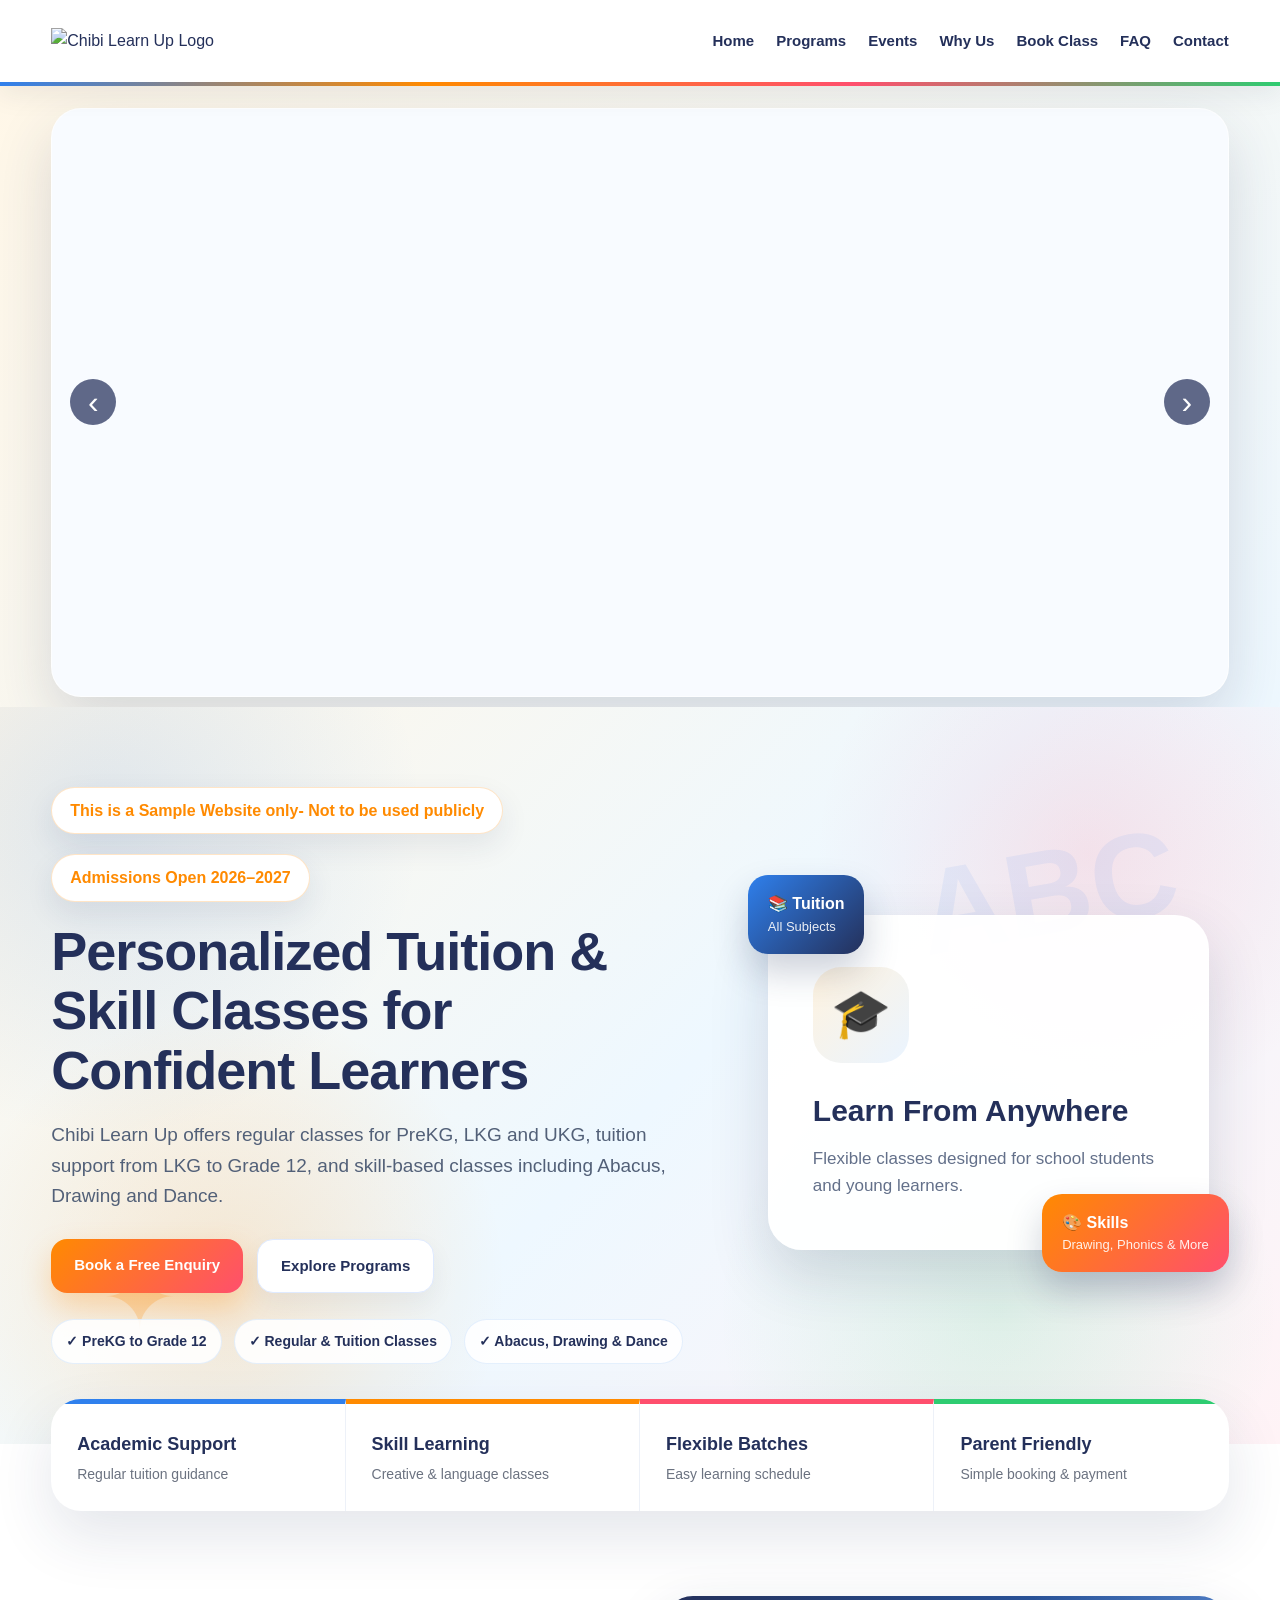
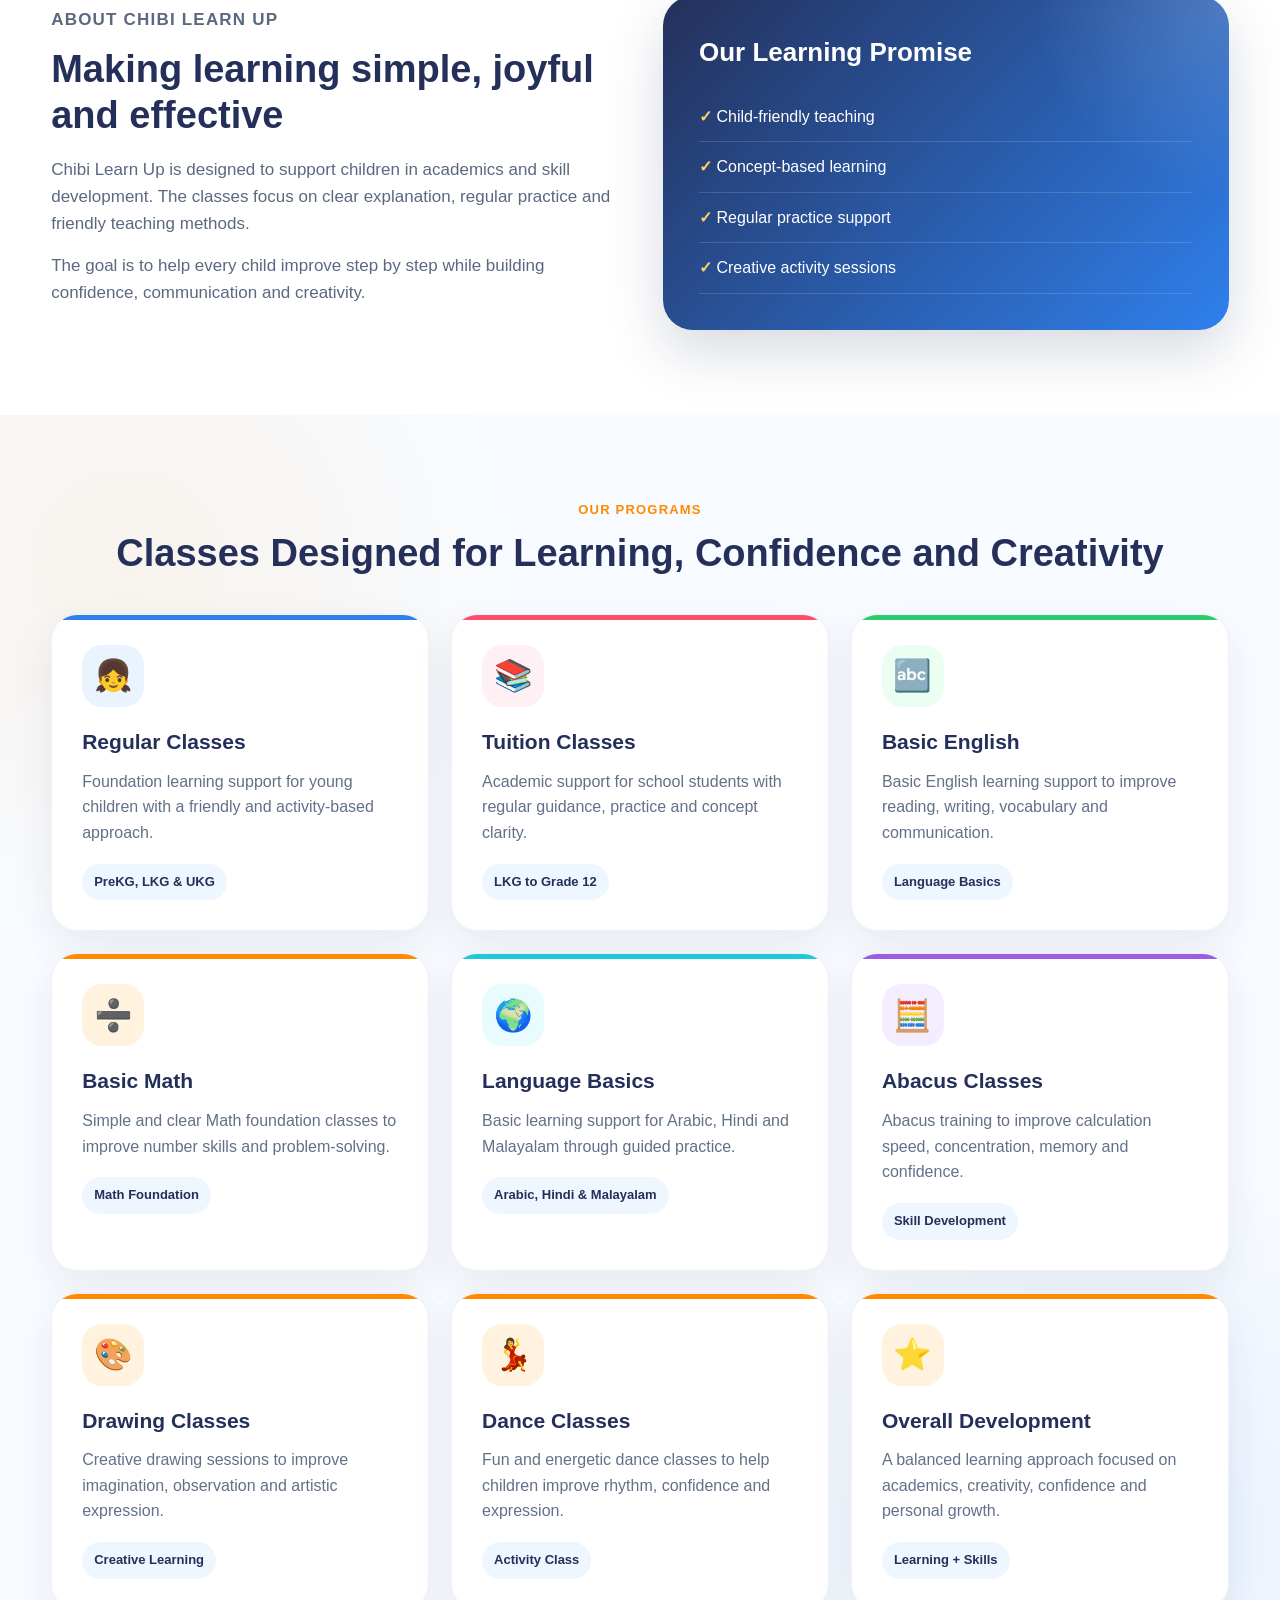
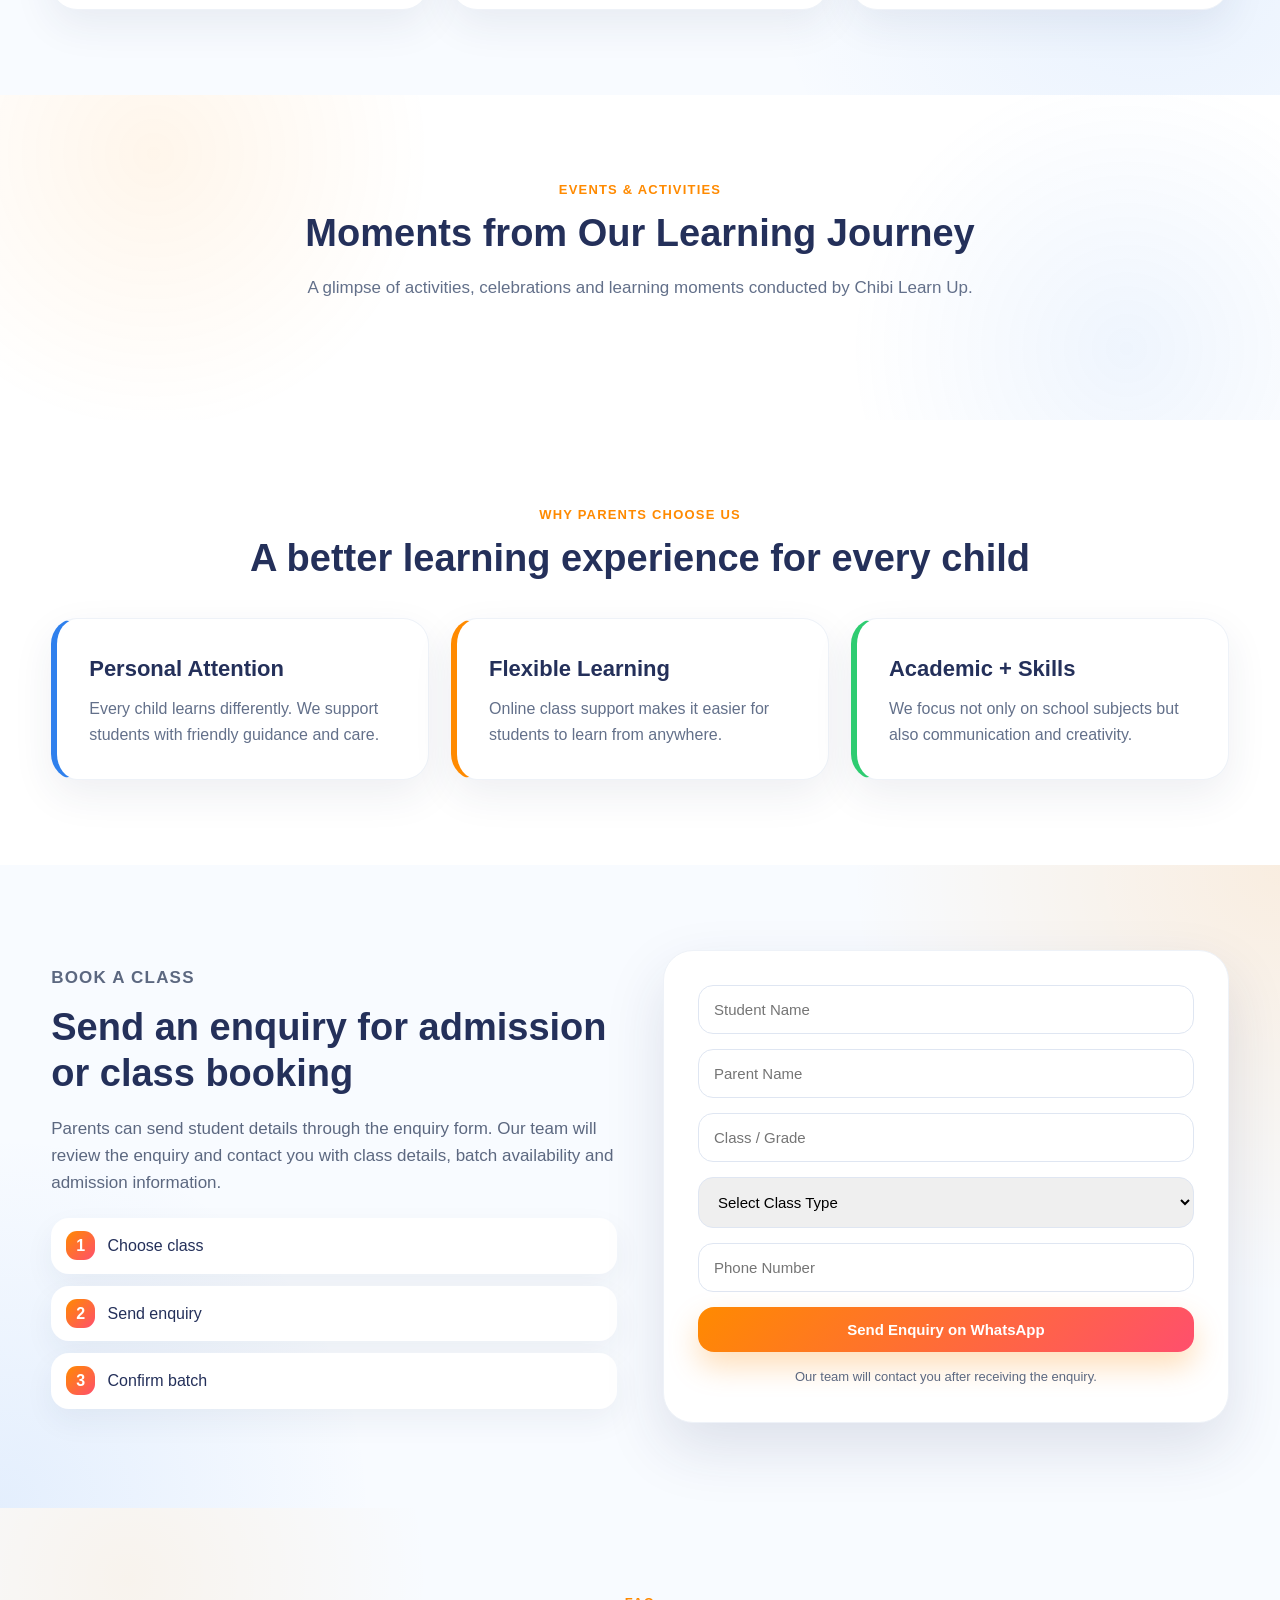
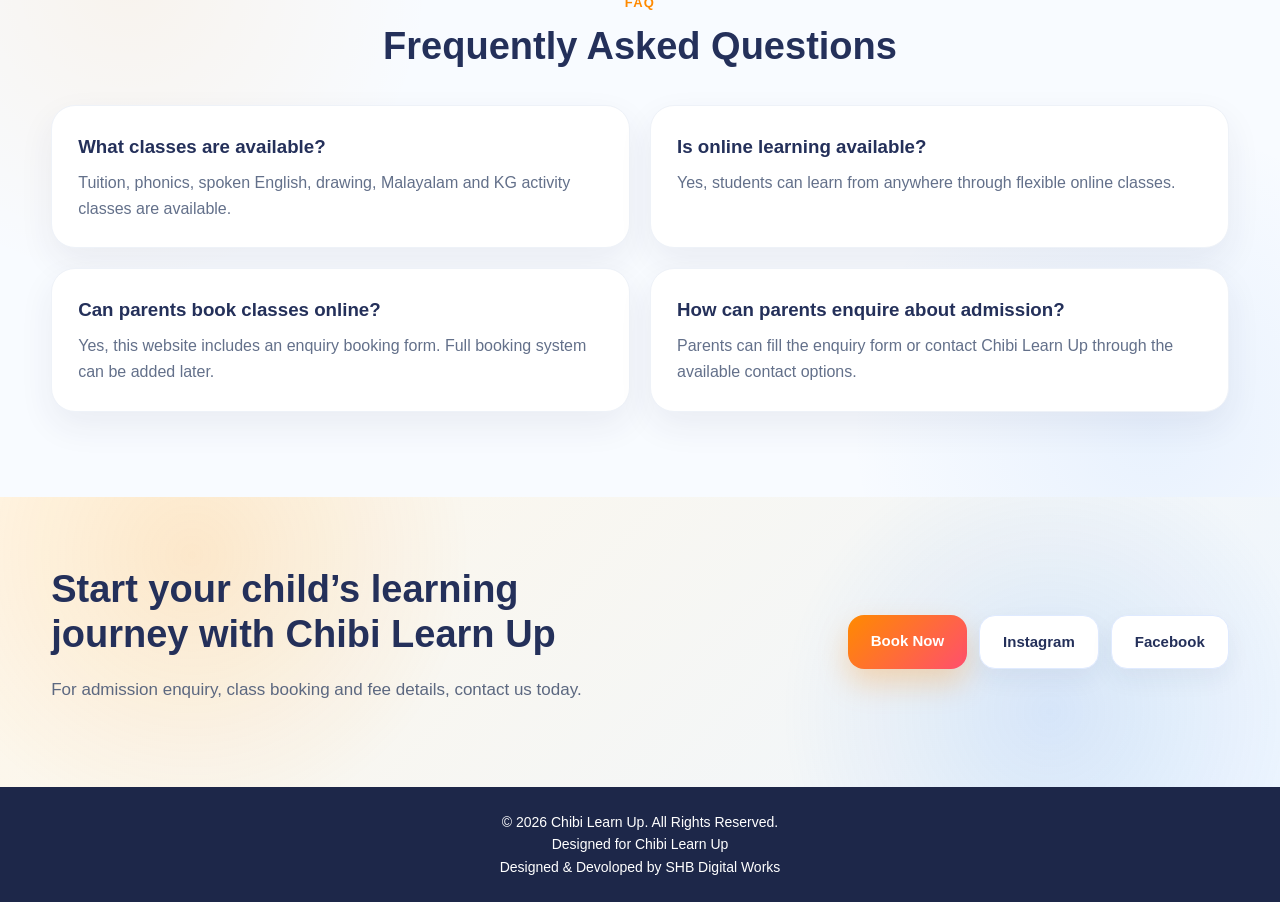
==== commit 5db40bcf: "Update index.html" ====
--- a/index.html
+++ b/index.html
@@ -34,13 +34,7 @@
 
 <section class="top-banner-section" id="banners">
   <div class="top-banner-slider">
-    <div class="top-banner-track" id="bannerTrack">
-      <img src="https://res.cloudinary.com/dyfg4ffr8/image/upload/v1781513711/Banner1_vmqb5a.webp" alt="Chibi Learn Up Banner 1" />
-      <img src="https://res.cloudinary.com/dyfg4ffr8/image/upload/v1781513710/Banner2_ufsidi.webp" alt="Chibi Learn Up Banner 2" />
-      <img src="https://res.cloudinary.com/dyfg4ffr8/image/upload/v1781513711/Banner3_zfqdcw.webp" alt="Chibi Learn Up Banner 3" />
-      <img src="https://res.cloudinary.com/dyfg4ffr8/image/upload/v1781513861/banner4_crr4yi.webp" alt="Chibi Learn Up Banner 4" />
-      <img src="https://res.cloudinary.com/dyfg4ffr8/image/upload/v1781513862/banner5_ig2ani.webp" alt="Chibi Learn Up Banner 5" />
-    </div>
+   <div class="top-banner-track" id="bannerTrack"></div>
 
     <button class="banner-arrow banner-prev" id="bannerPrev" aria-label="Previous banner">‹</button>
     <button class="banner-arrow banner-next" id="bannerNext" aria-label="Next banner">›</button>
@@ -55,9 +49,9 @@
         <p class="pill">This is a Sample Website only- Not to be used publicly</p>
          <p class="pill">Admissions Open 2026–2027</p>
 
-        <h1>Personalized Tuition & Skill Classes for Confident Learners</h1>
-
-        <p class="hero-desc">
+        <h1 id="heroTitle">Personalized Tuition & Skill Classes for Confident Learners</h1>
+
+        <p class="hero-desc" id="heroDescription">
   Chibi Learn Up offers regular classes for PreKG, LKG and UKG, tuition support
   from LKG to Grade 12, and skill-based classes including Abacus, Drawing and Dance.
 </p>
@@ -228,23 +222,8 @@
       A glimpse of activities, celebrations and learning moments conducted by Chibi Learn Up.
     </p>
 
-    <div class="events-grid">
-      <div class="event-card">
-        <img src="https://res.cloudinary.com/dyfg4ffr8/image/upload/v1781603122/Event1_l2t5z4.webp" alt="Chibi Learn Up Event 1" />
-      </div>
-
-      <div class="event-card">
-        <img src="https://res.cloudinary.com/dyfg4ffr8/image/upload/v1781603247/Event2_ayabbk.webp" alt="Chibi Learn Up Event 2" />
-      </div>
-
-      <div class="event-card">
-        <img src="https://res.cloudinary.com/dyfg4ffr8/image/upload/v1781603246/Event3_wpqbpb.webp" alt="Chibi Learn Up Event 3" />
-      </div>
-
-      <div class="event-card">
-        <img src="https://res.cloudinary.com/dyfg4ffr8/image/upload/v1781603246/Event4_mfhbh4.webp" alt="Chibi Learn Up Event 4" />
-      </div>
-    </div>
+    <div class="events-grid" id="eventsGrid"></div>
+    
   </div>
 </section>
 
--- a/style.css
+++ b/style.css
@@ -654,6 +654,50 @@
   font-weight: 800;
 }
 
+/* Events & Activities */
+
+.events-section {
+  background:
+    radial-gradient(circle at 12% 18%, rgba(255, 138, 0, 0.08), transparent 24%),
+    radial-gradient(circle at 88% 78%, rgba(47, 128, 237, 0.08), transparent 24%),
+    #ffffff;
+}
+
+.events-intro {
+  max-width: 720px;
+  margin: 0 auto 34px;
+  color: #63708a;
+  font-size: 17px;
+}
+
+.events-grid {
+  display: grid;
+  grid-template-columns: repeat(4, 1fr);
+  gap: 20px;
+  margin-top: 34px;
+}
+
+.event-card {
+  background: #ffffff;
+  border-radius: 26px;
+  overflow: hidden;
+  box-shadow: 0 18px 45px rgba(36, 48, 90, 0.12);
+  border: 1px solid #eef2f8;
+  aspect-ratio: 3 / 2;
+  transition: 0.25s;
+}
+
+.event-card:hover {
+  transform: translateY(-6px);
+}
+
+.event-card img {
+  width: 100%;
+  height: 100%;
+  display: block;
+  object-fit: cover;
+}
+
 /* Why Us */
 
 .why-grid {
@@ -1011,6 +1055,15 @@
   .top-banner-dots {
     bottom: 10px;
   }
+
+.events-grid {
+  grid-template-columns: repeat(2, 1fr);
+  gap: 14px;
+}
+
+.event-card {
+  border-radius: 20px;
+}
   
 }
 
@@ -1043,4 +1096,12 @@
   .main-card p {
     font-size: 15px;
   }
-}
+.events-grid {
+  grid-template-columns: 1fr;
+}
+
+.events-intro {
+  font-size: 15px;
+}
+  
+}
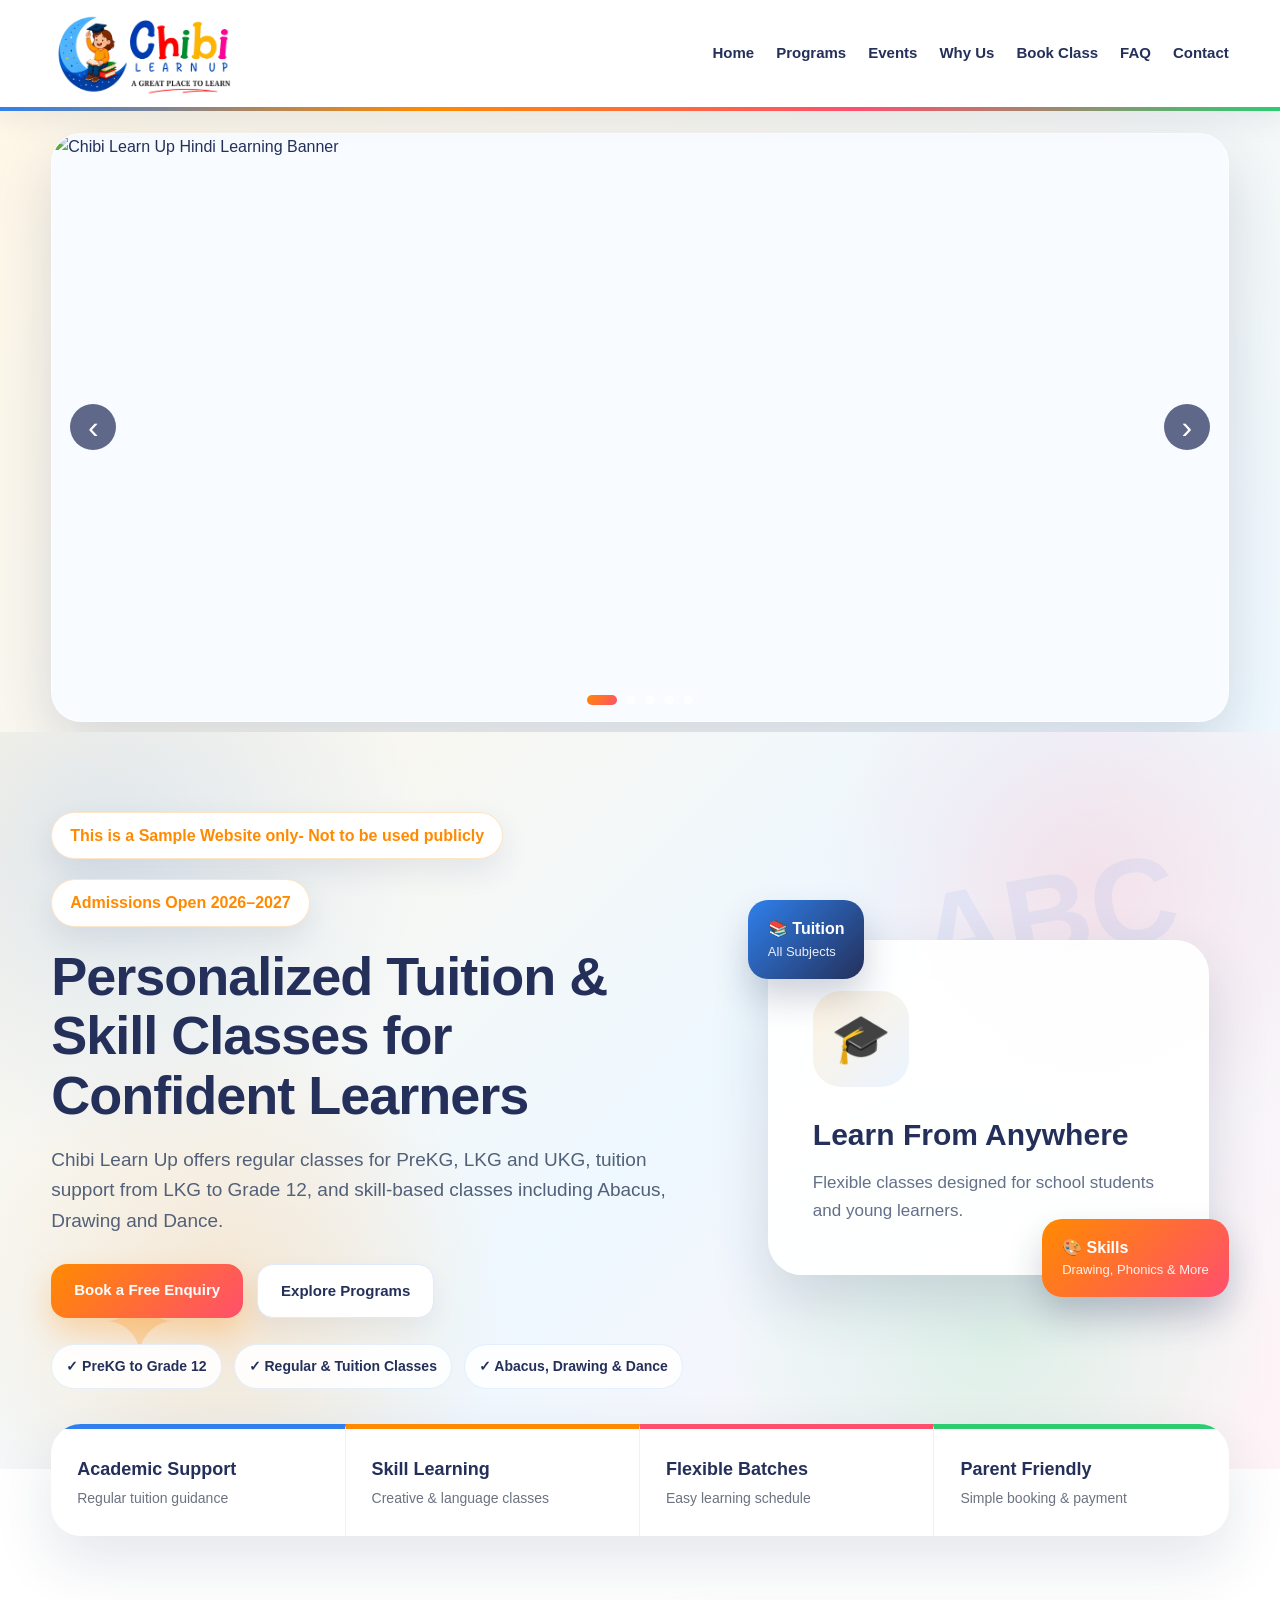
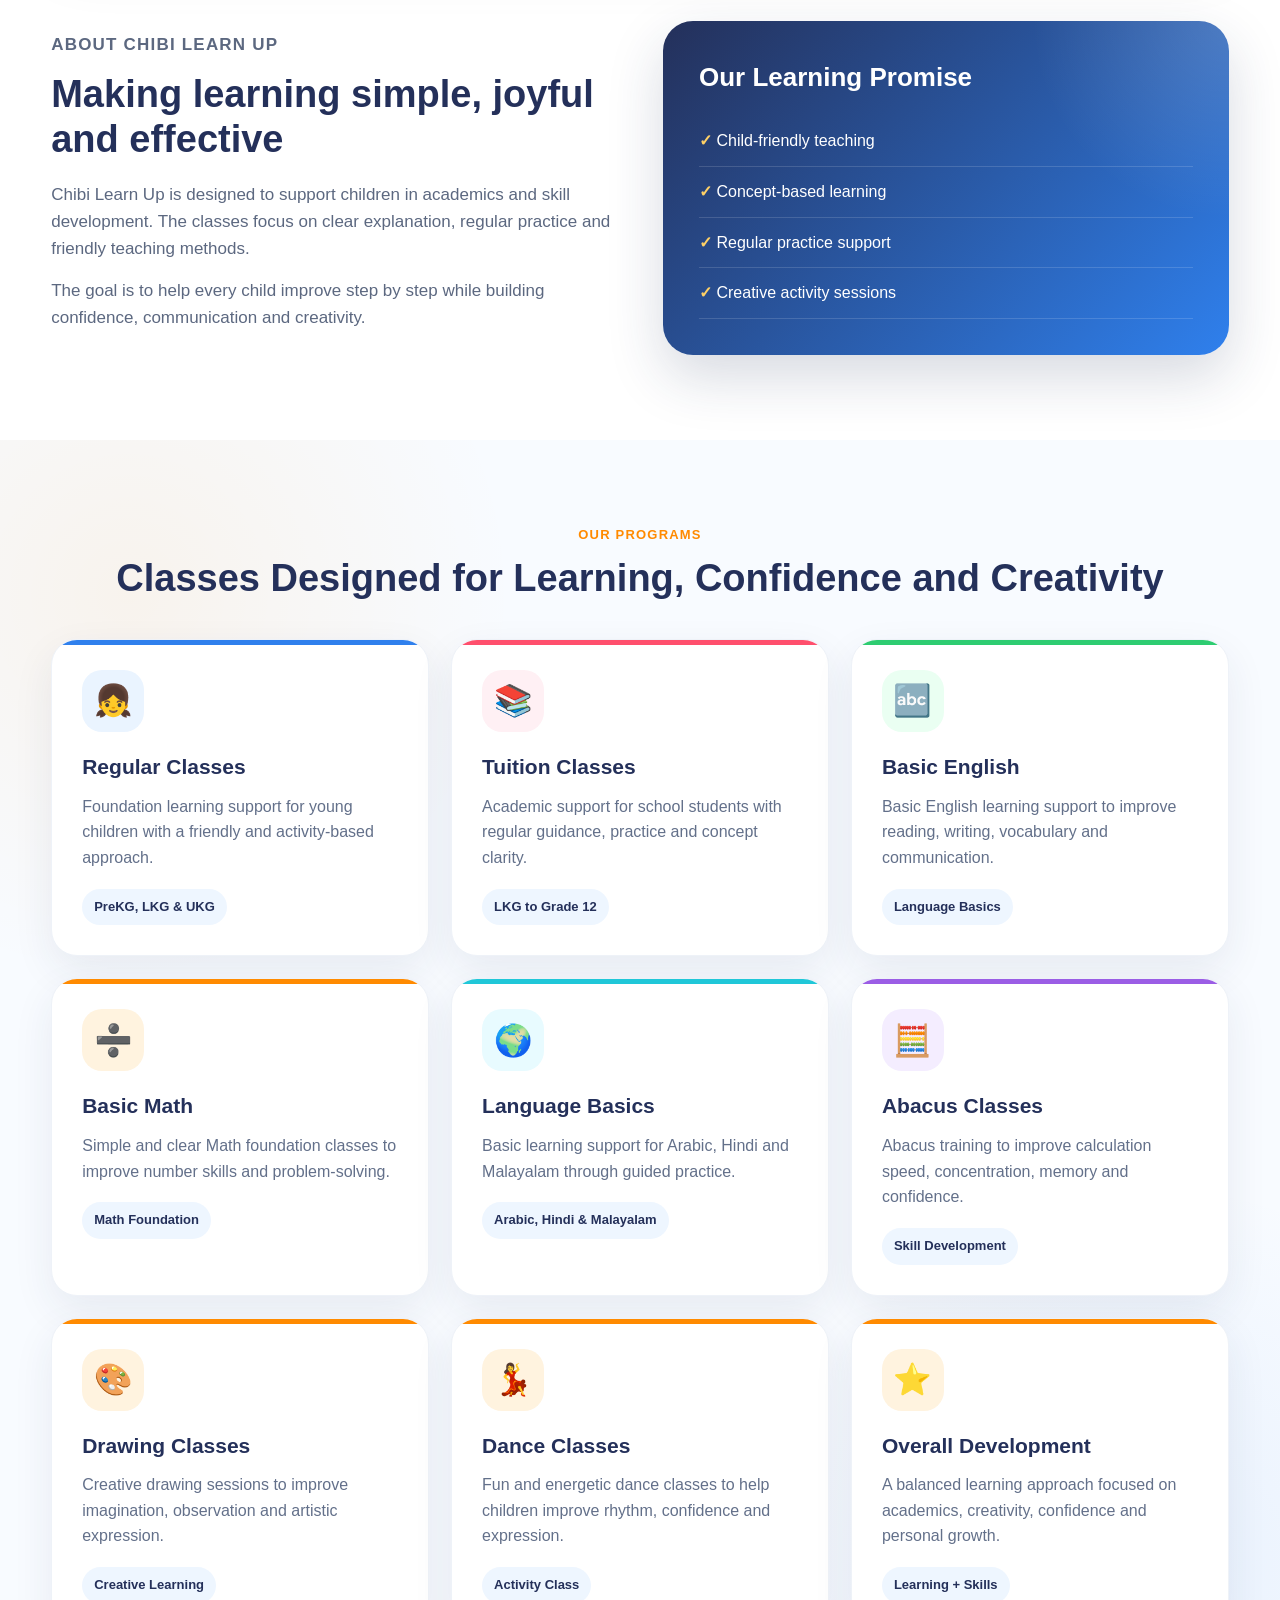
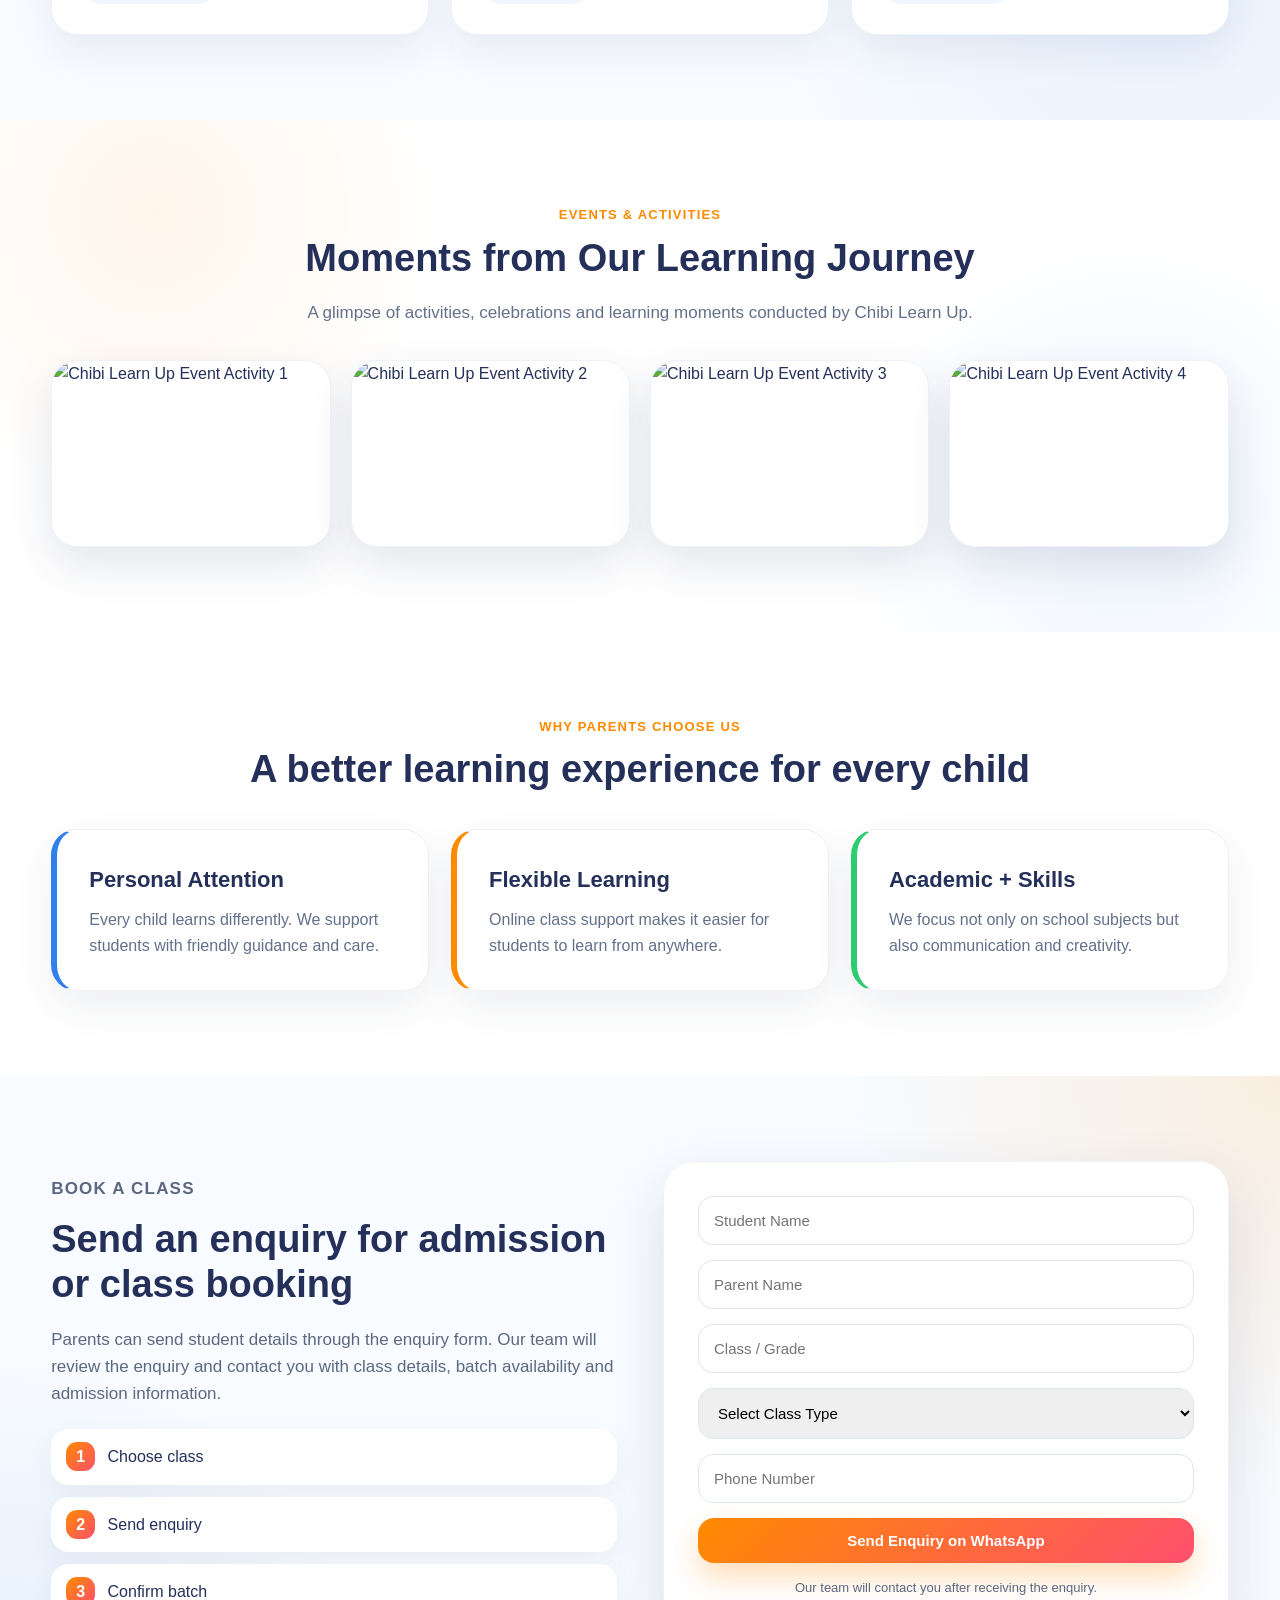
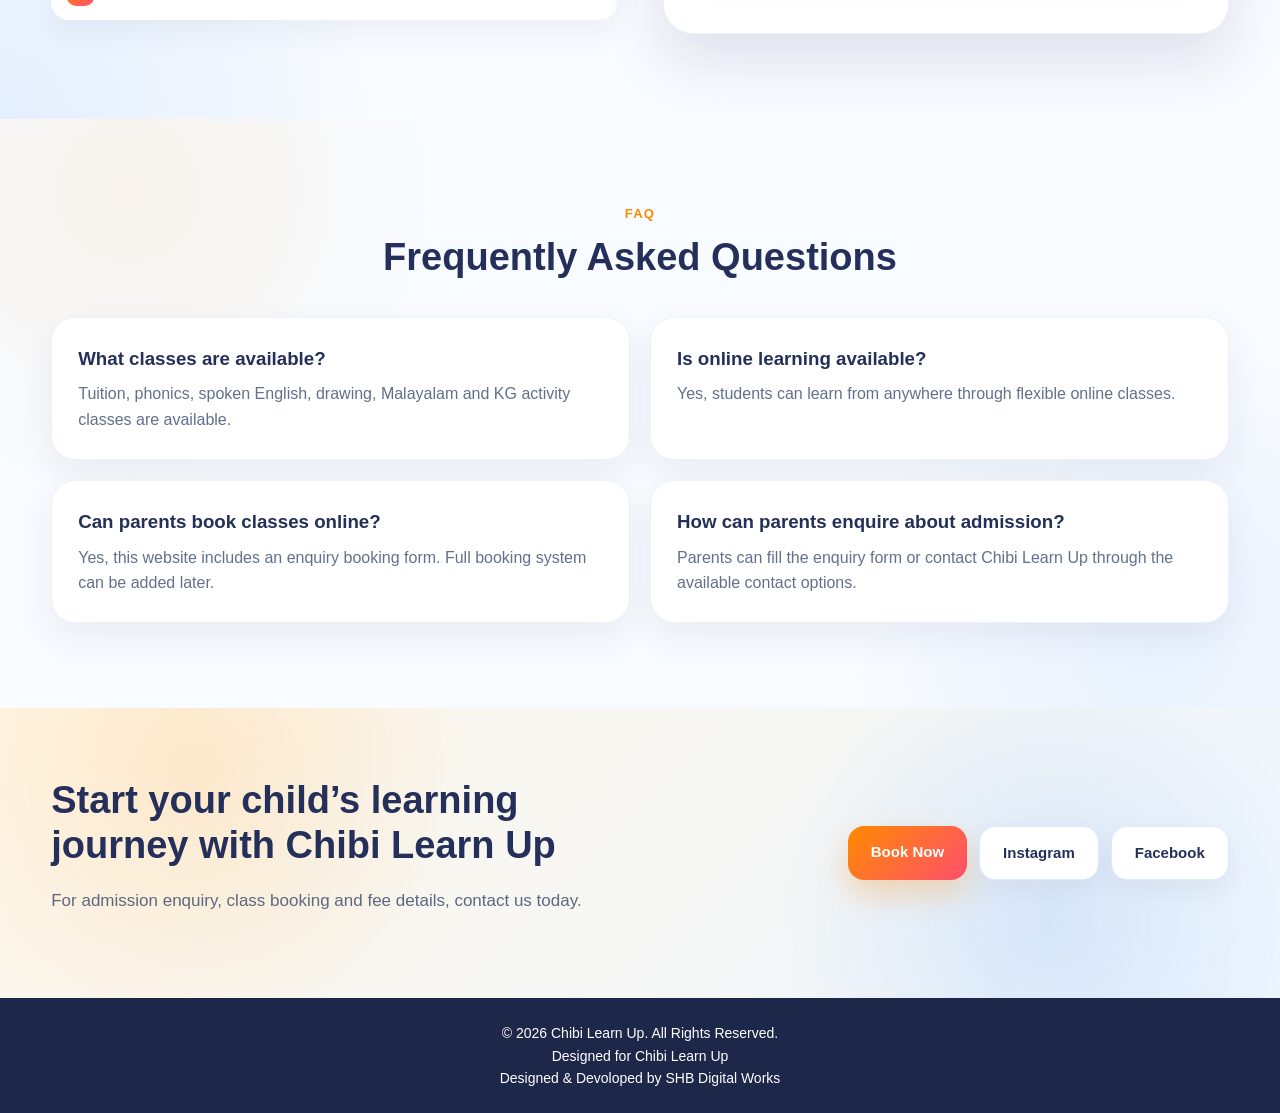
==== commit 80bd09d6: "Update logo image source path in index.html" ====
--- a/index.html
+++ b/index.html
@@ -15,7 +15,7 @@
   <header class="header">
     <div class="container nav">
       <div class="logo">
-  <img src="./assets/chibi-logo.webp" alt="Chibi Learn Up Logo" class="logo-full" />
+ <img src="./assets/logo/chibi-logo.webp" alt="Chibi Learn Up Logo" class="logo-full" />
 </div>
 
       <button class="menu-btn" onclick="toggleMenu()">☰</button>
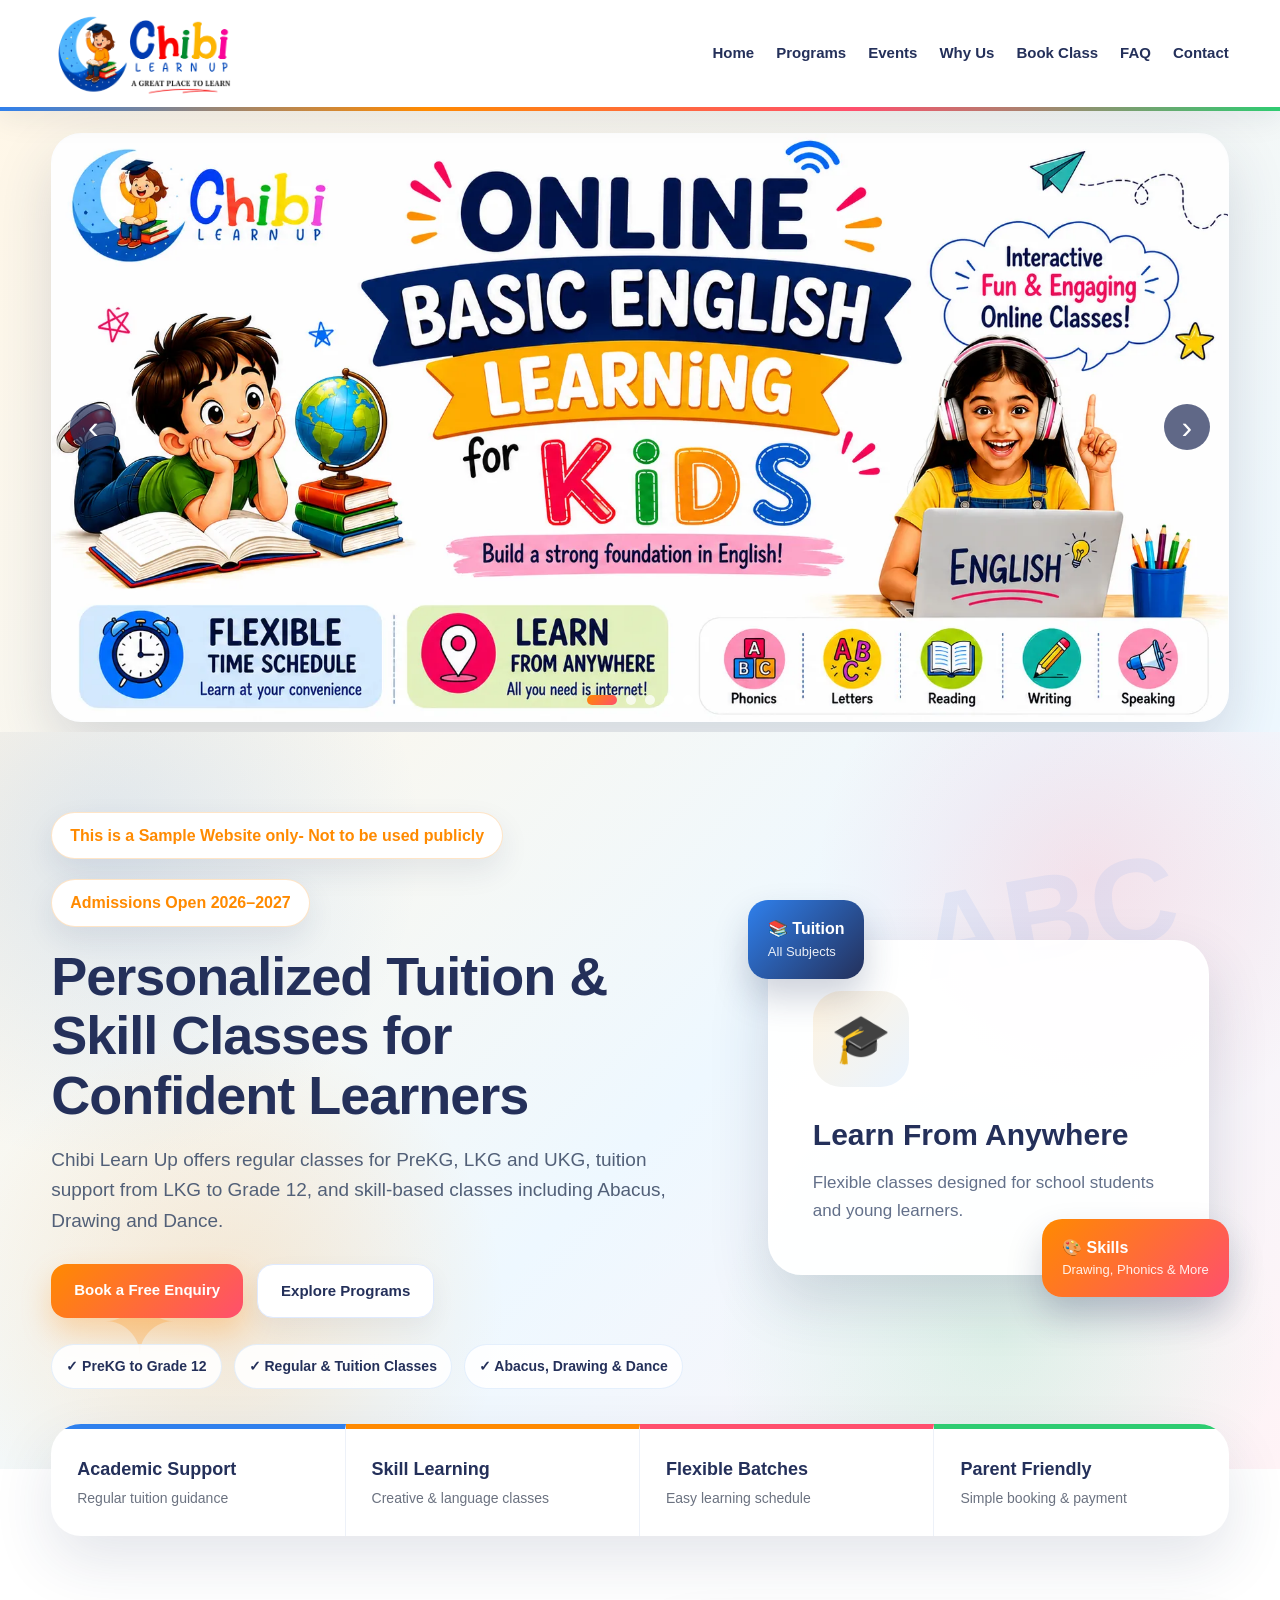
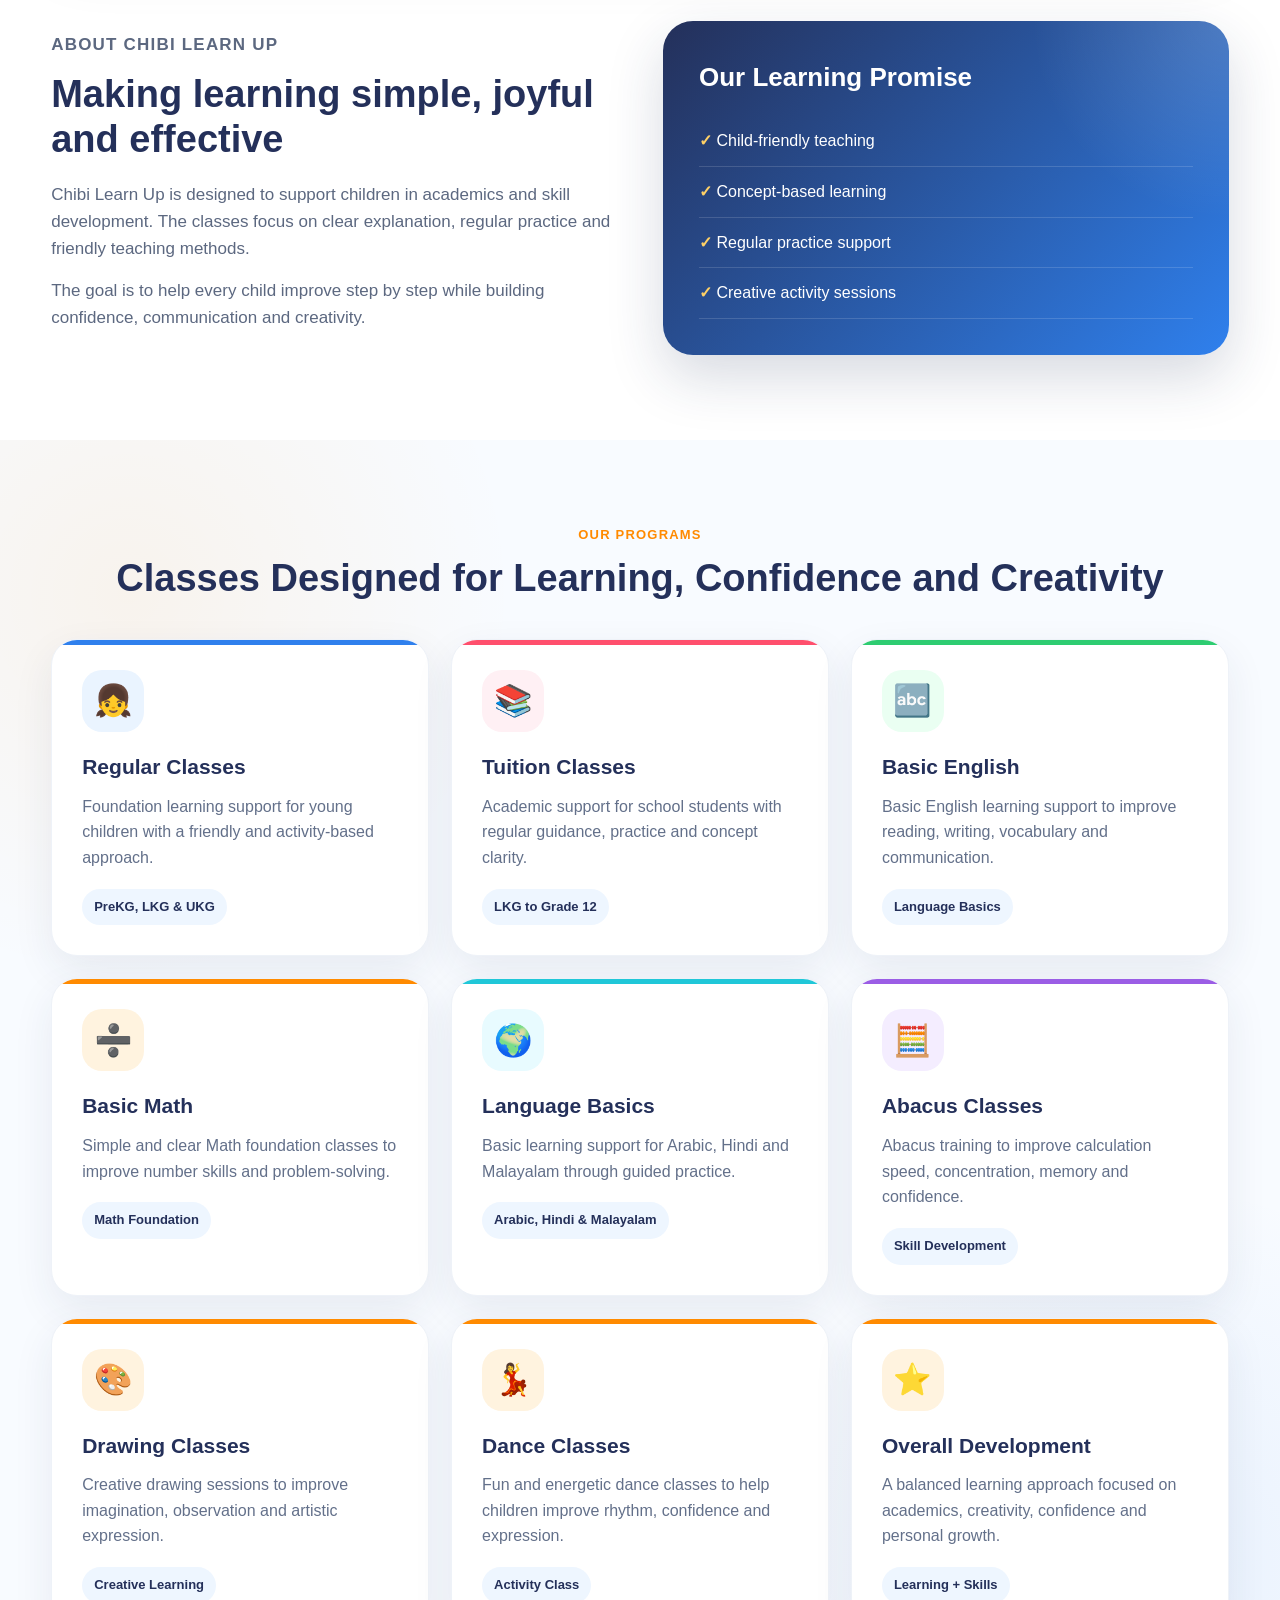
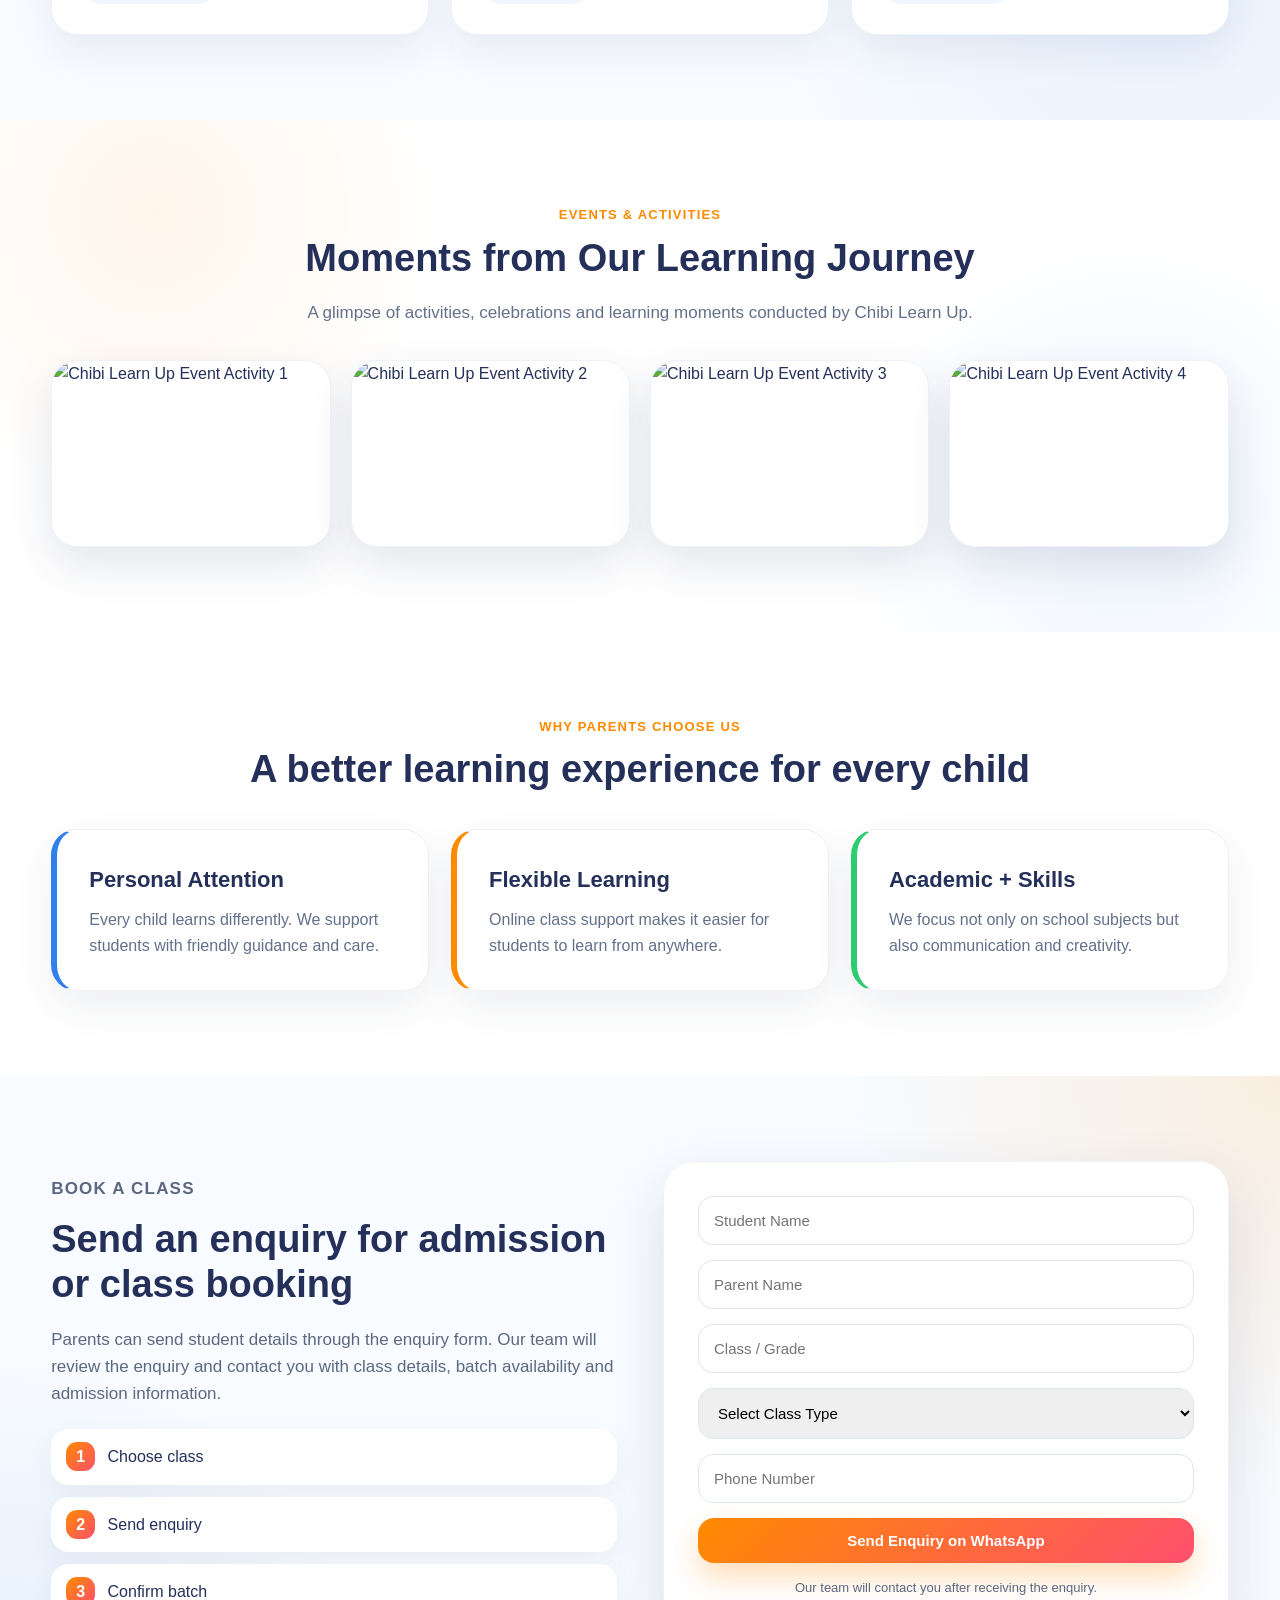
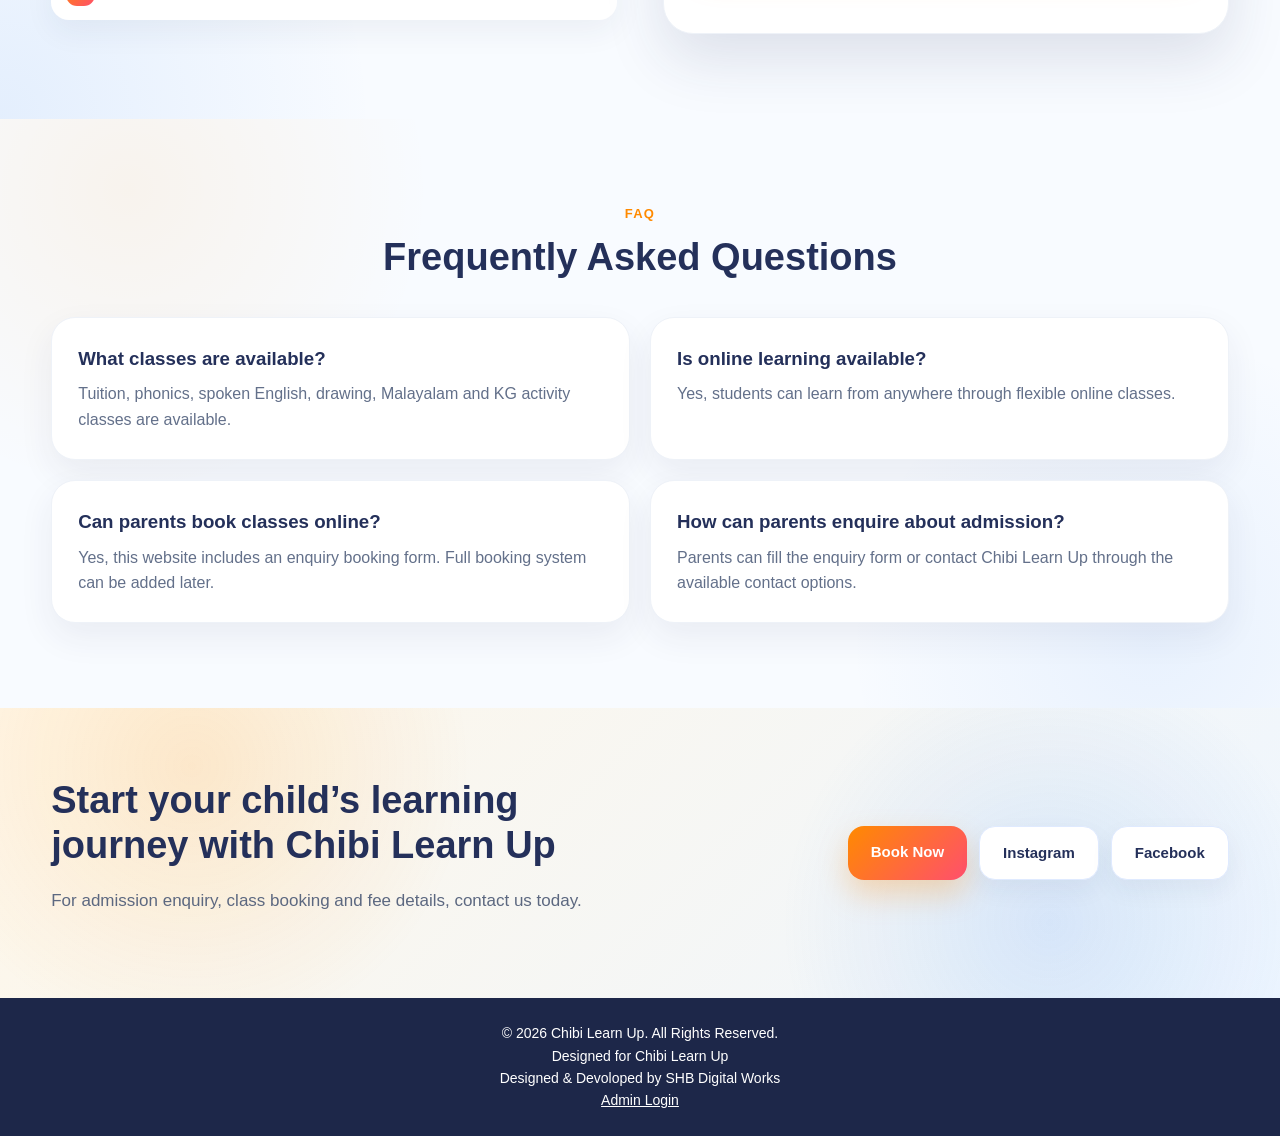
==== commit 059f0631: "Add Admin Login link to footer in index.html" ====
--- a/index.html
+++ b/index.html
@@ -8,6 +8,25 @@
 
   <meta name="description" content="Chibi Learn Up offers tuition classes, phonics, spoken English, drawing, Malayalam learning and activity-based learning for children." />
 
+  <script>
+  (function () {
+    const hash = window.location.hash;
+
+    const hasIdentityToken =
+      hash.includes("invite_token=") ||
+      hash.includes("confirmation_token=") ||
+      hash.includes("recovery_token=") ||
+      hash.includes("email_change_token=");
+
+    if (hasIdentityToken) {
+      const isGitHubPages = window.location.pathname.includes("/Chibi-LearnUp/");
+      const adminPath = isGitHubPages ? "/Chibi-LearnUp/admin/" : "/admin/";
+
+      window.location.replace(window.location.origin + adminPath + hash);
+    }
+  })();
+</script>
+  
   <link rel="stylesheet" href="style.css" />
 </head>
 <body>
@@ -22,7 +41,7 @@
 
       <nav id="navMenu">
         <a href="#home">Home</a>
-        <a <a href="#programs">Programs</a>
+        <a href="#programs">Programs</a>
         <a href="#events">Events</a>
         <a href="#why">Why Us</a>
         <a href="#booking">Book Class</a>
@@ -347,6 +366,13 @@
     <p>© 2026 Chibi Learn Up. All Rights Reserved.</p>
     <p>Designed for Chibi Learn Up</p>
     <p>Designed & Devoloped by SHB Digital Works</p>
+
+<p>
+  <a href="https://splendorous-lolly-0c819a.netlify.app/admin/" target="_blank" rel="noopener" style="color: #ffffff; text-decoration: underline;">
+    Admin Login
+  </a>
+</p>
+    
   </footer>
 
   <script src="script.js"></script>
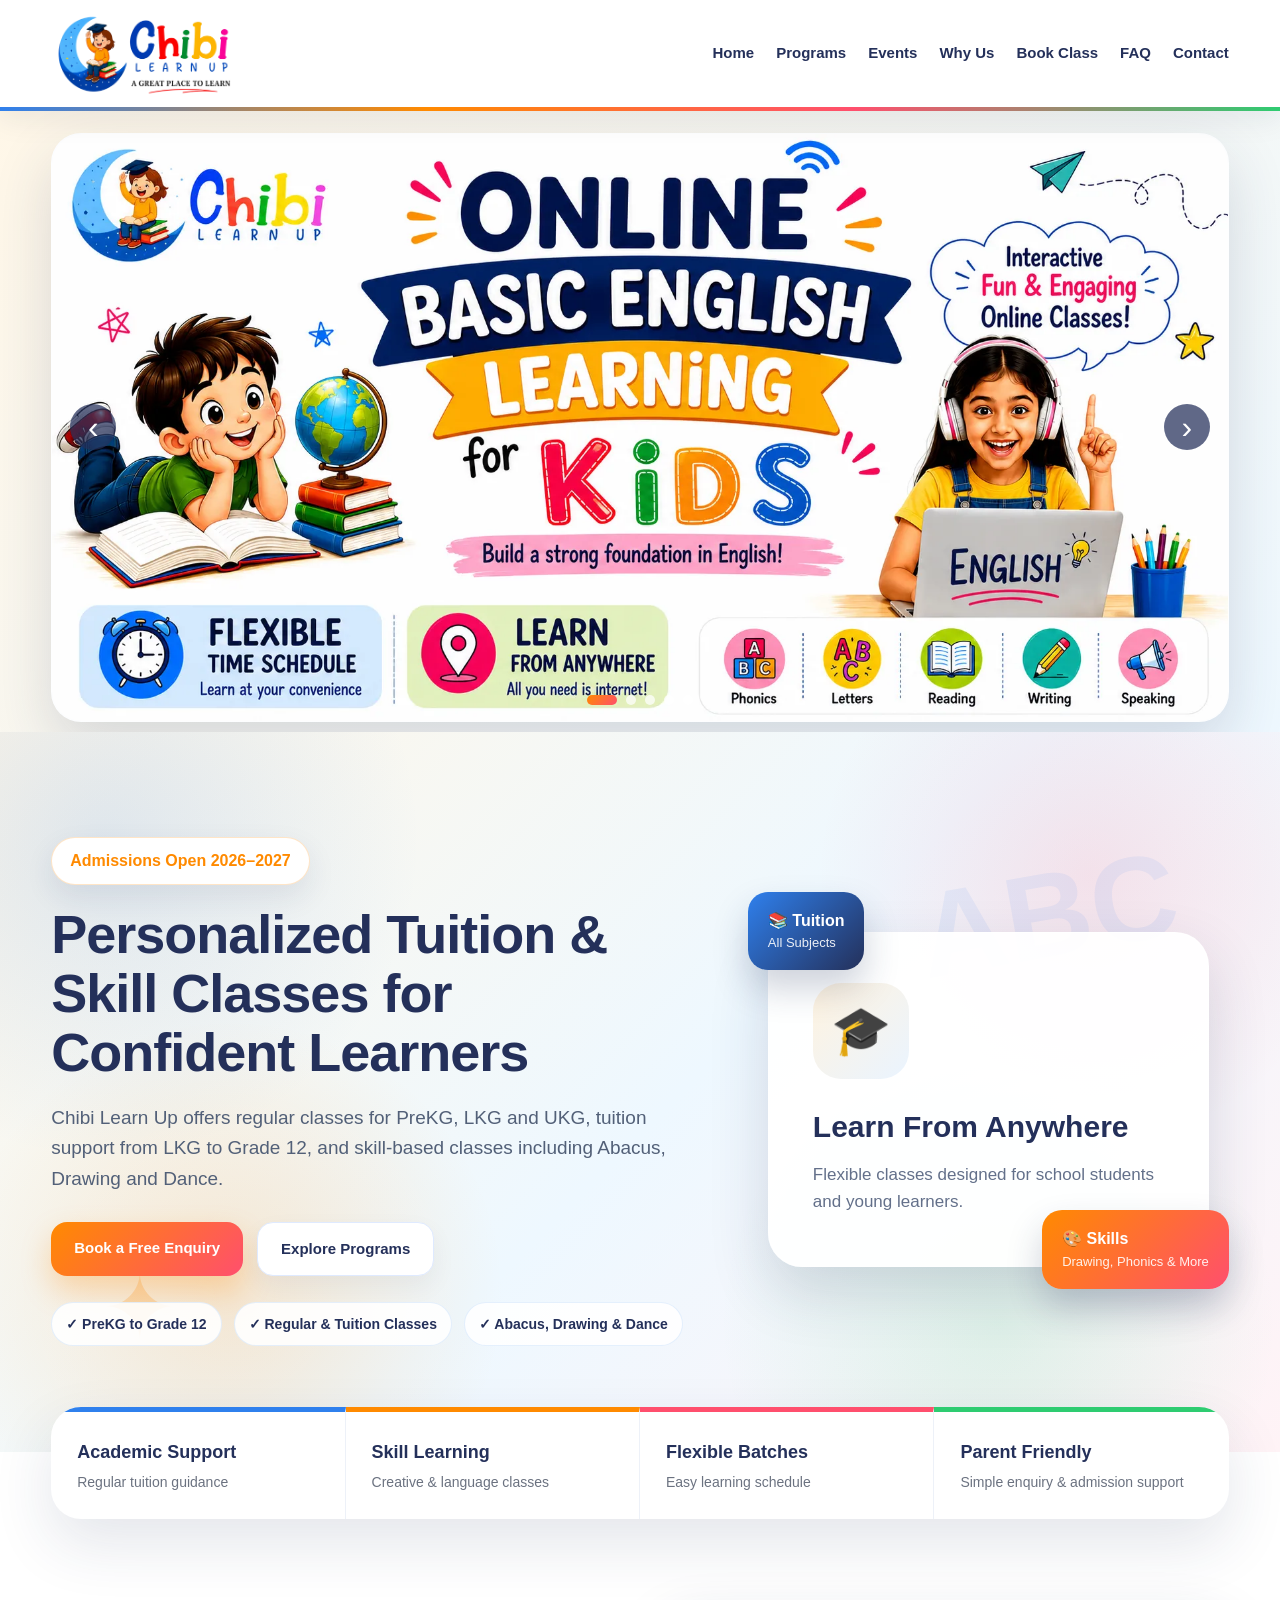
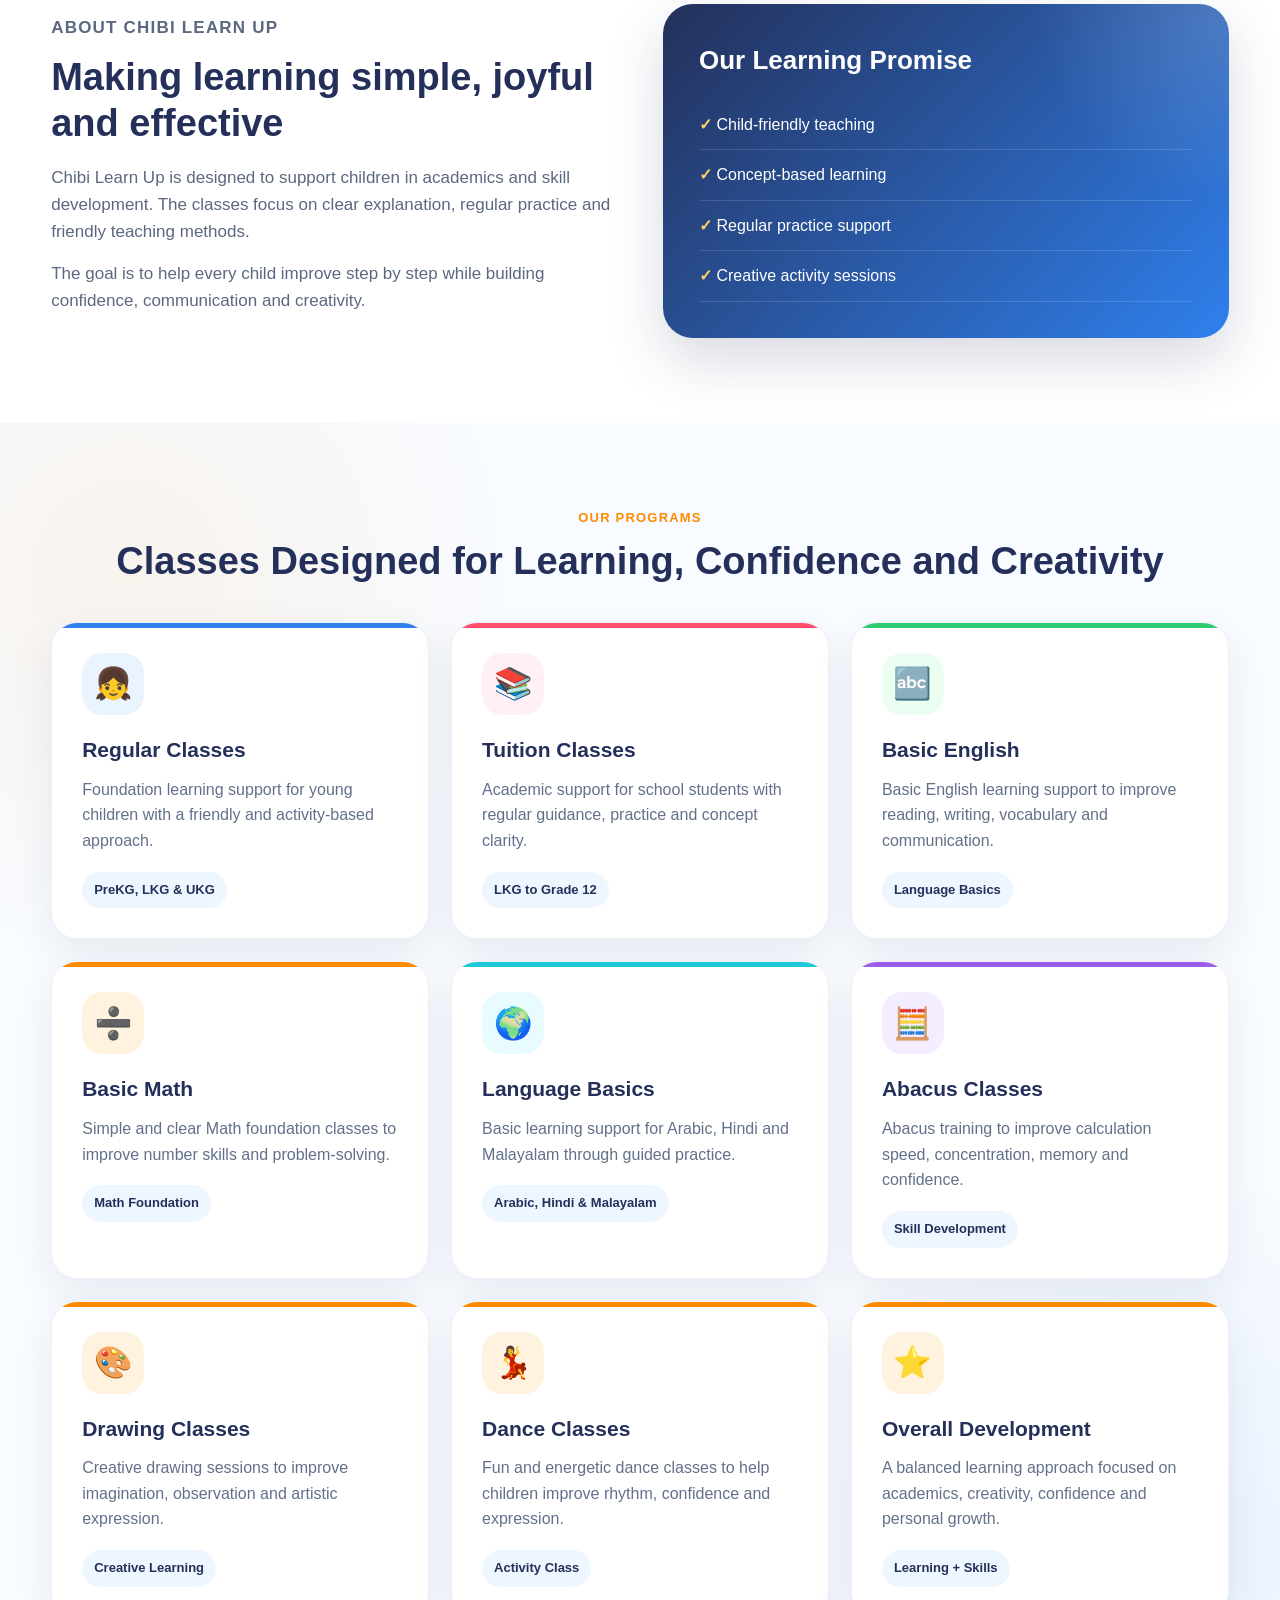
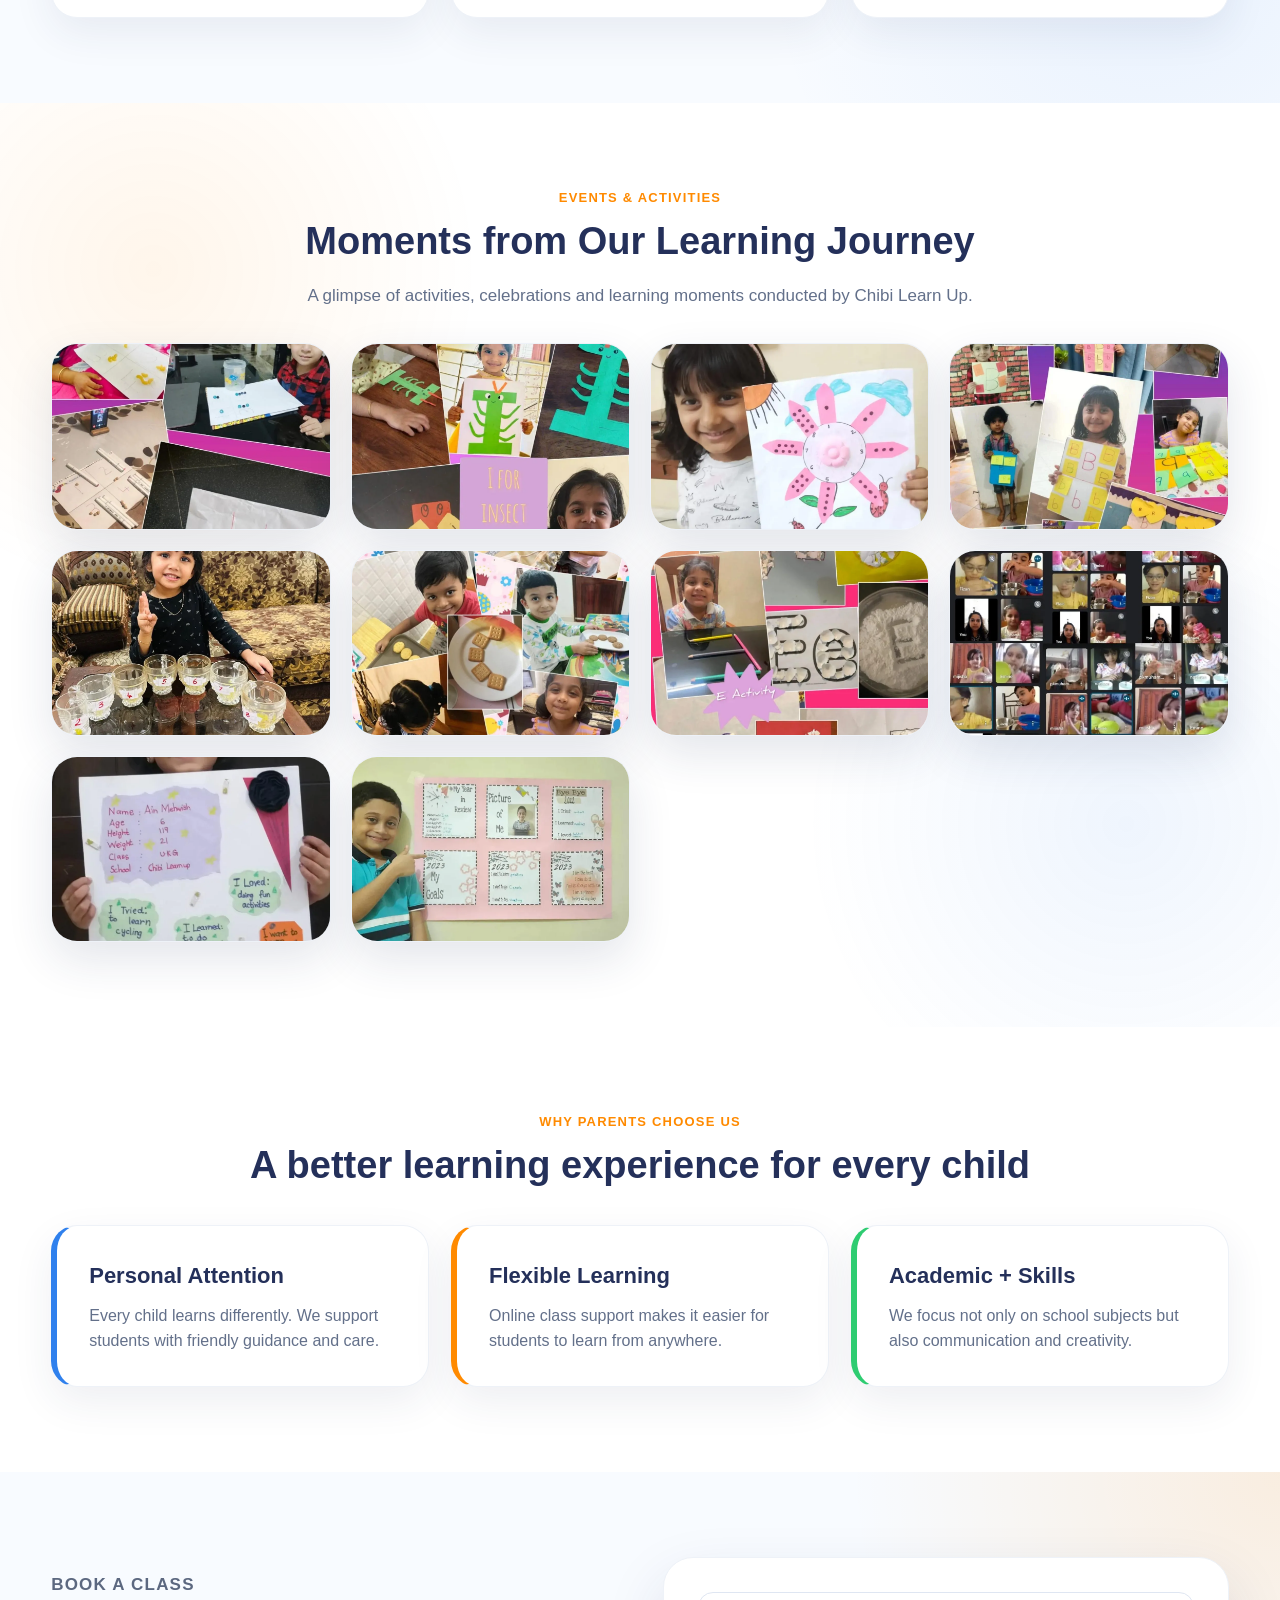
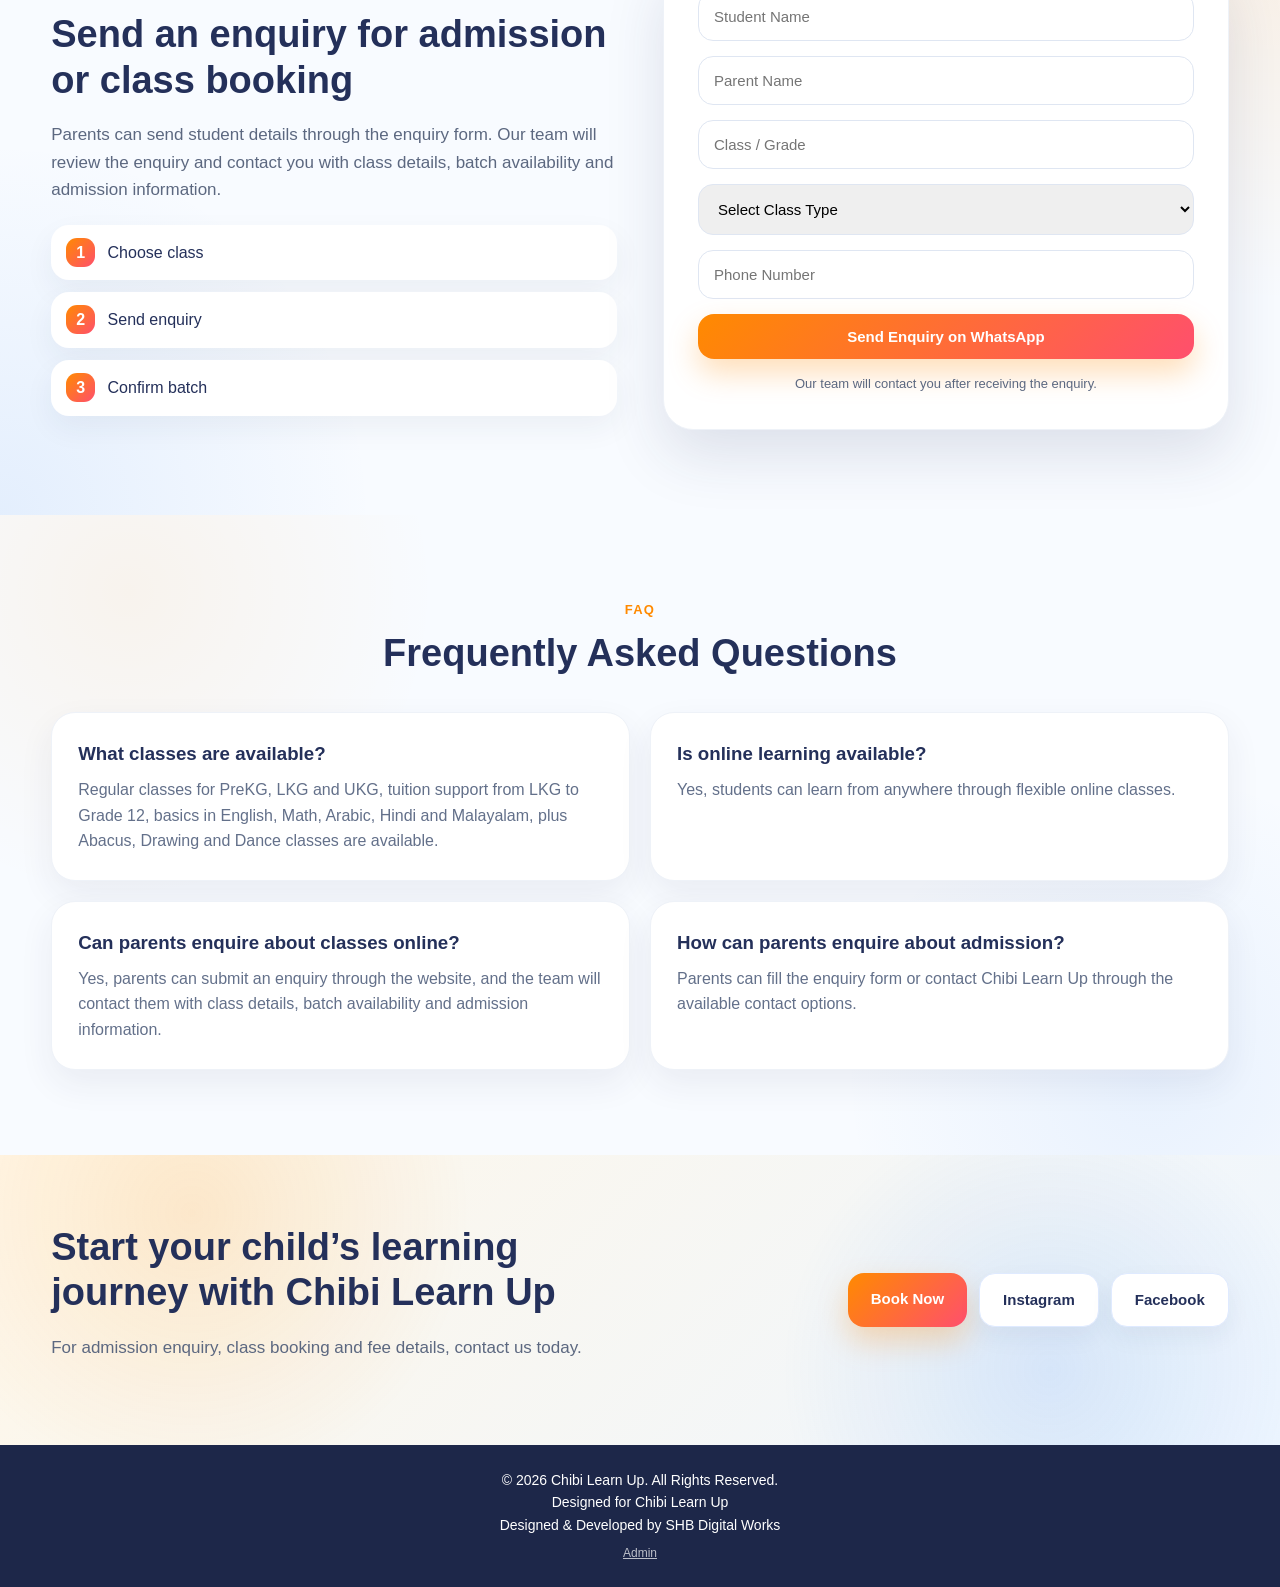
==== commit dfb78f96: "Update text and improve FAQ section" ====
--- a/index.html
+++ b/index.html
@@ -65,7 +65,7 @@
   <section class="hero" id="home">
     <div class="container hero-grid">
       <div class="hero-text">
-        <p class="pill">This is a Sample Website only- Not to be used publicly</p>
+        
          <p class="pill">Admissions Open 2026–2027</p>
 
         <h1 id="heroTitle">Personalized Tuition & Skill Classes for Confident Learners</h1>
@@ -126,9 +126,9 @@
         <p>Easy learning schedule</p>
       </div>
       <div>
-        <h3>Parent Friendly</h3>
-        <p>Simple booking & payment</p>
-      </div>
+  <h3>Parent Friendly</h3>
+  <p>Simple enquiry & admission support</p>
+</div>
     </div>
   </section>
 
@@ -325,9 +325,9 @@
 
       <div class="faq-grid">
         <div class="faq-item">
-          <h3>What classes are available?</h3>
-          <p>Tuition, phonics, spoken English, drawing, Malayalam and KG activity classes are available.</p>
-        </div>
+  <h3>What classes are available?</h3>
+  <p>Regular classes for PreKG, LKG and UKG, tuition support from LKG to Grade 12, basics in English, Math, Arabic, Hindi and Malayalam, plus Abacus, Drawing and Dance classes are available.</p>
+</div>  
 
         <div class="faq-item">
           <h3>Is online learning available?</h3>
@@ -335,9 +335,9 @@
         </div>
 
         <div class="faq-item">
-          <h3>Can parents book classes online?</h3>
-          <p>Yes, this website includes an enquiry booking form. Full booking system can be added later.</p>
-        </div>
+  <h3>Can parents enquire about classes online?</h3>
+  <p>Yes, parents can submit an enquiry through the website, and the team will contact them with class details, batch availability and admission information.</p>
+</div>
 
         <div class="faq-item">
   <h3>How can parents enquire about admission?</h3>
@@ -365,11 +365,11 @@
   <footer>
     <p>© 2026 Chibi Learn Up. All Rights Reserved.</p>
     <p>Designed for Chibi Learn Up</p>
-    <p>Designed & Devoloped by SHB Digital Works</p>
-
-<p>
+    <p>Designed & Developed by SHB Digital Works</p>
+
+<p style="font-size: 12px; opacity: 0.7; margin-top: 8px;">
   <a href="https://splendorous-lolly-0c819a.netlify.app/admin/" target="_blank" rel="noopener" style="color: #ffffff; text-decoration: underline;">
-    Admin Login
+    Admin
   </a>
 </p>
     
